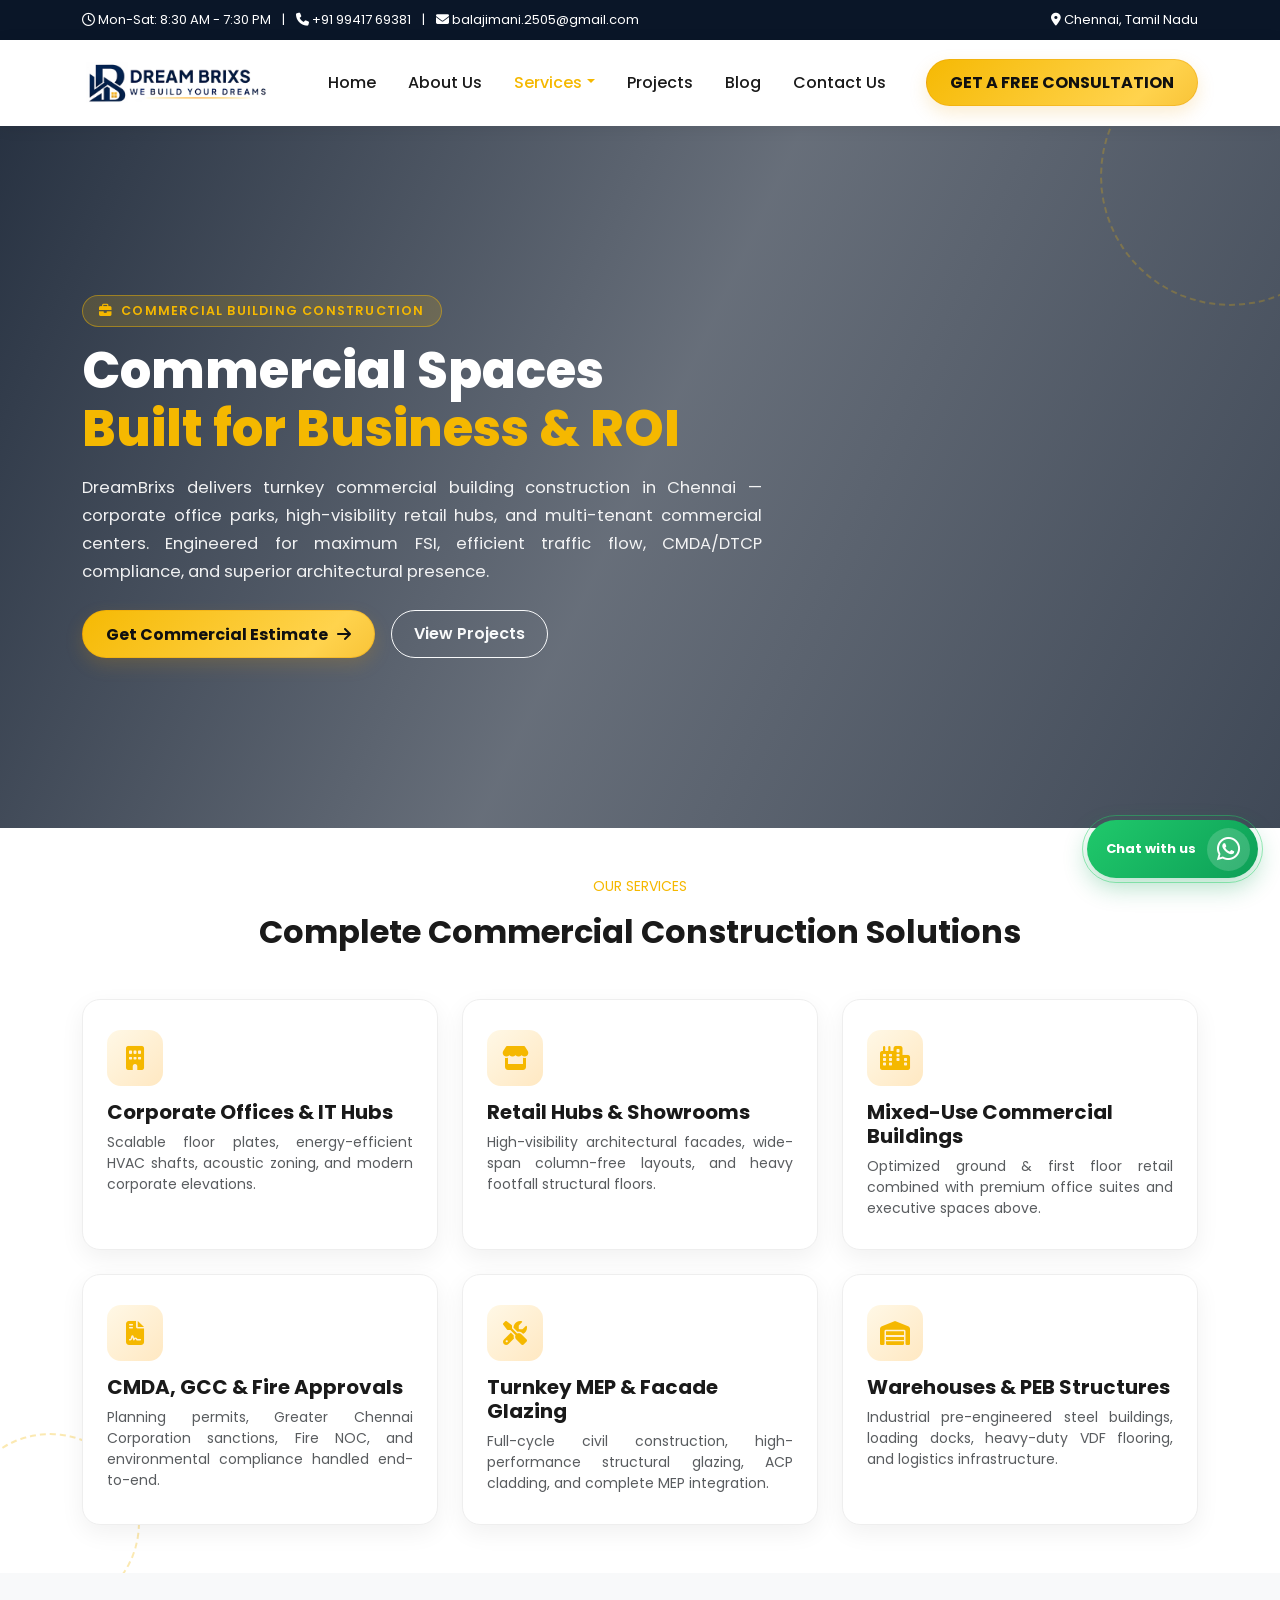
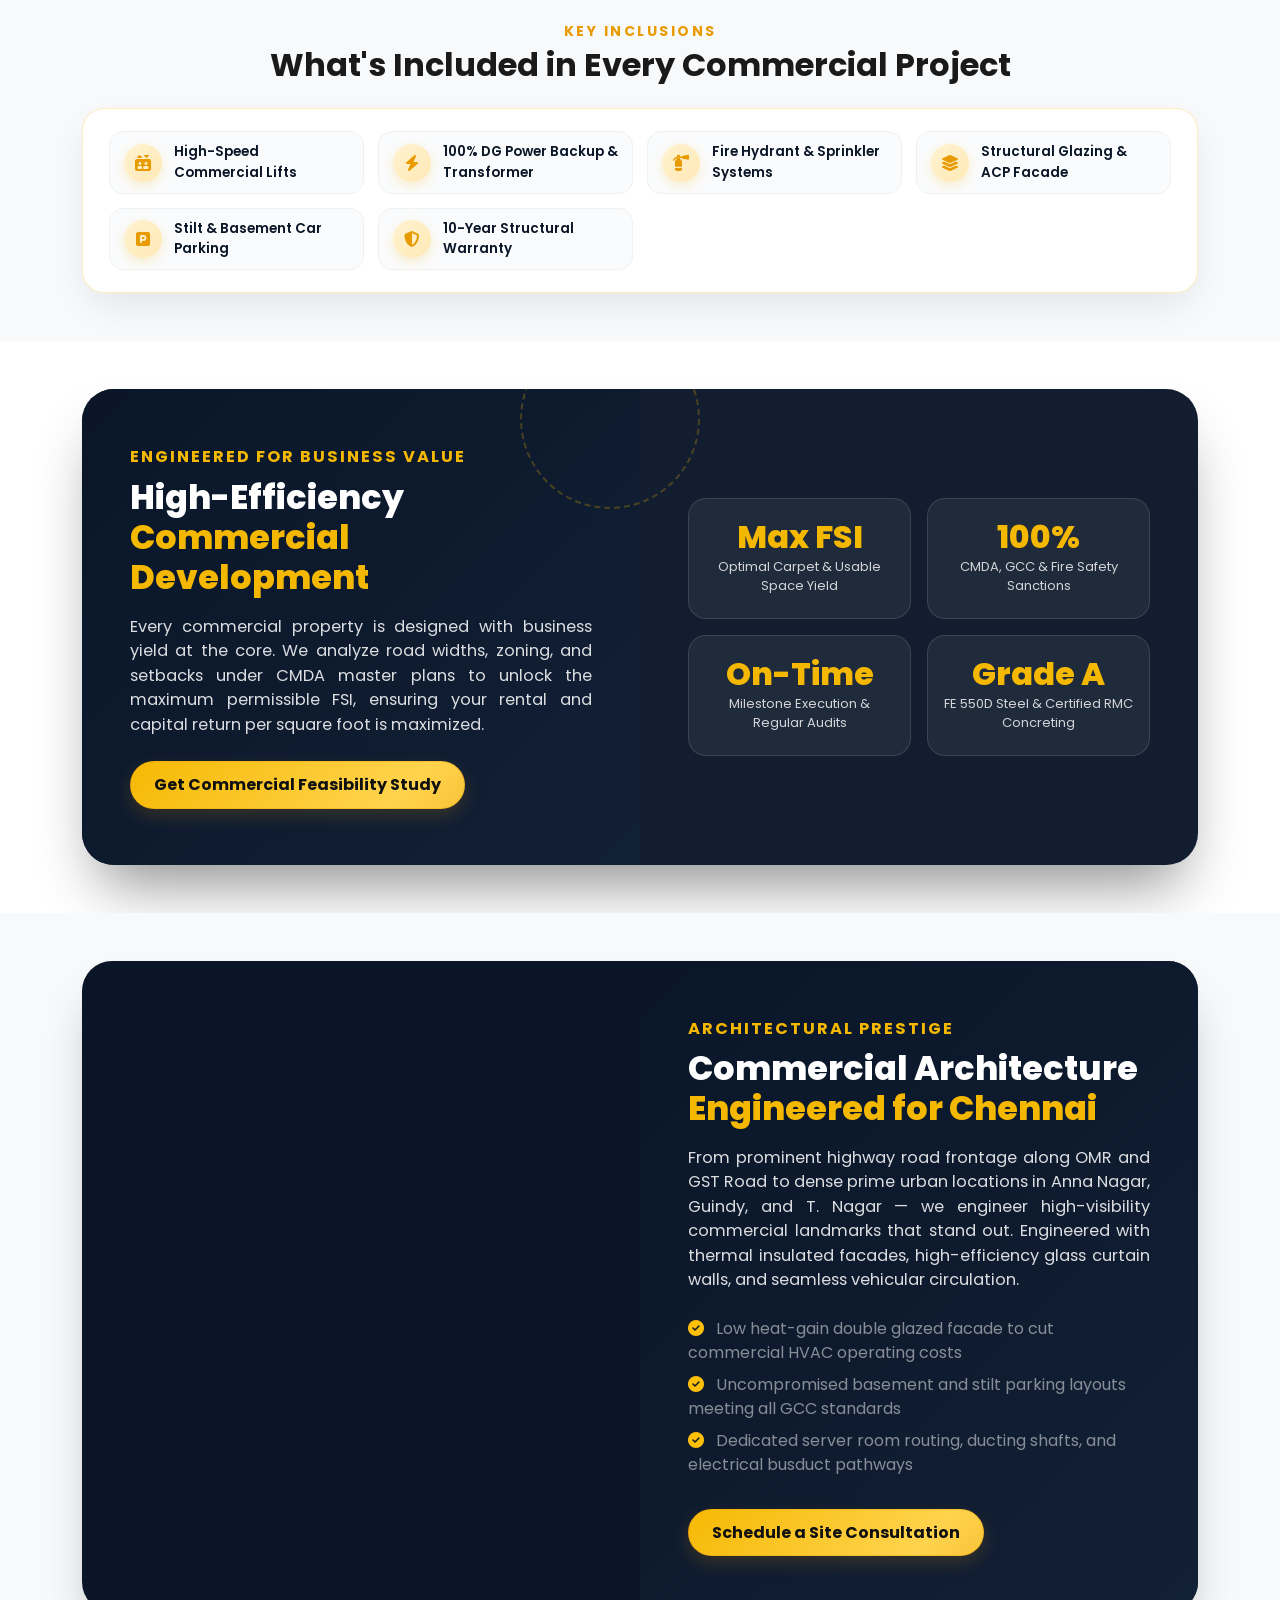
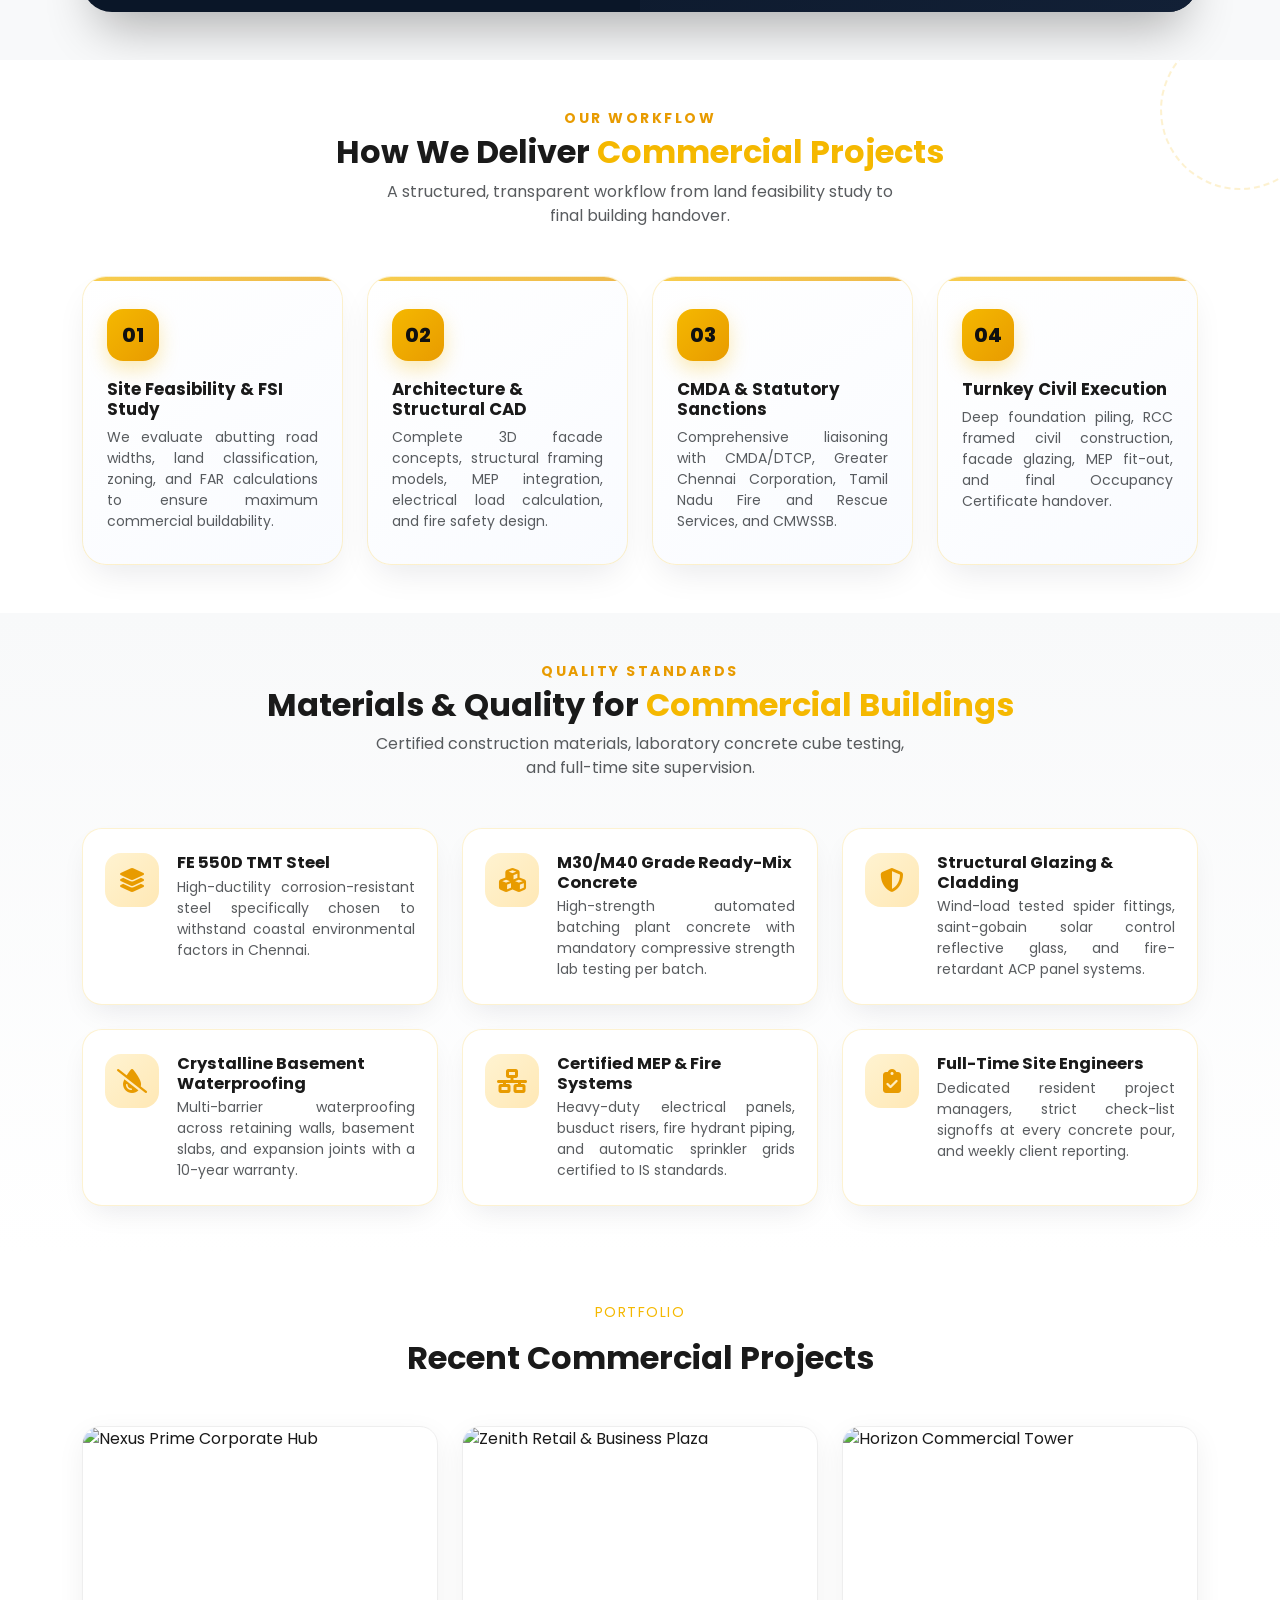
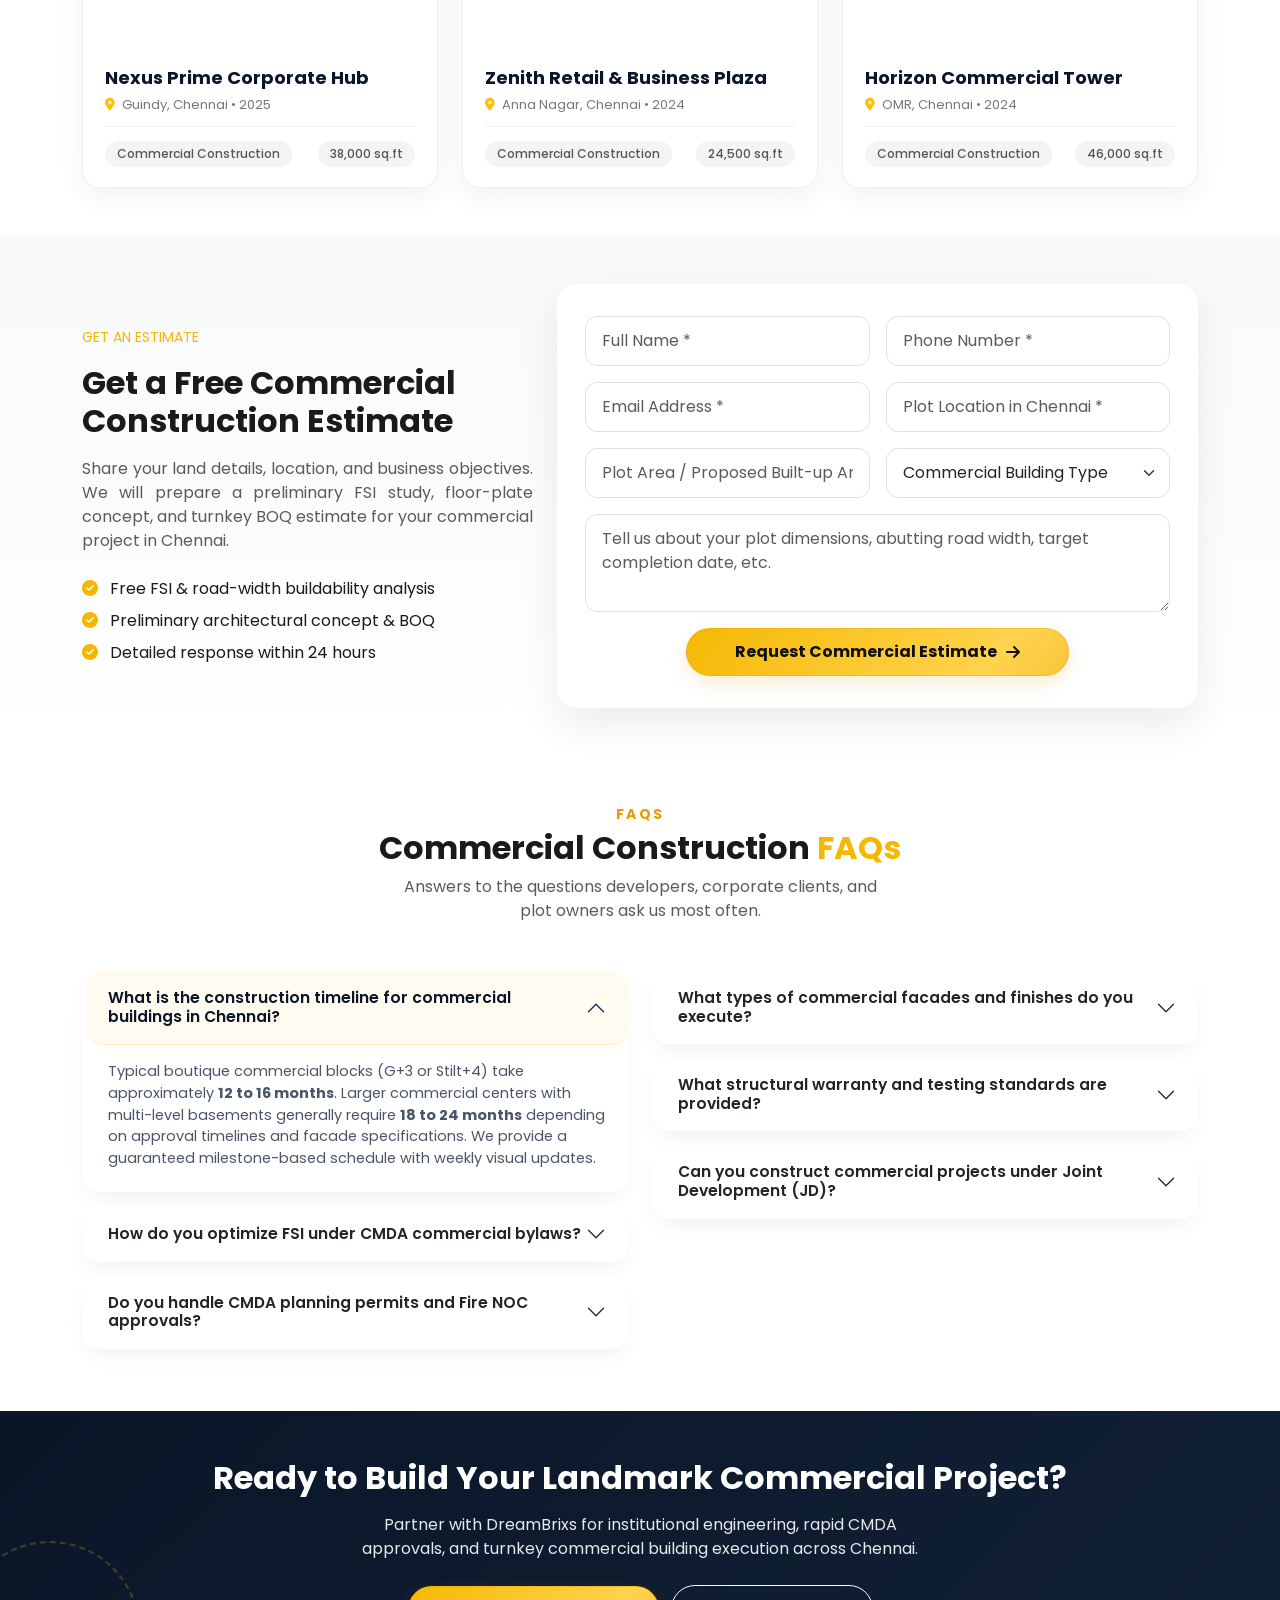
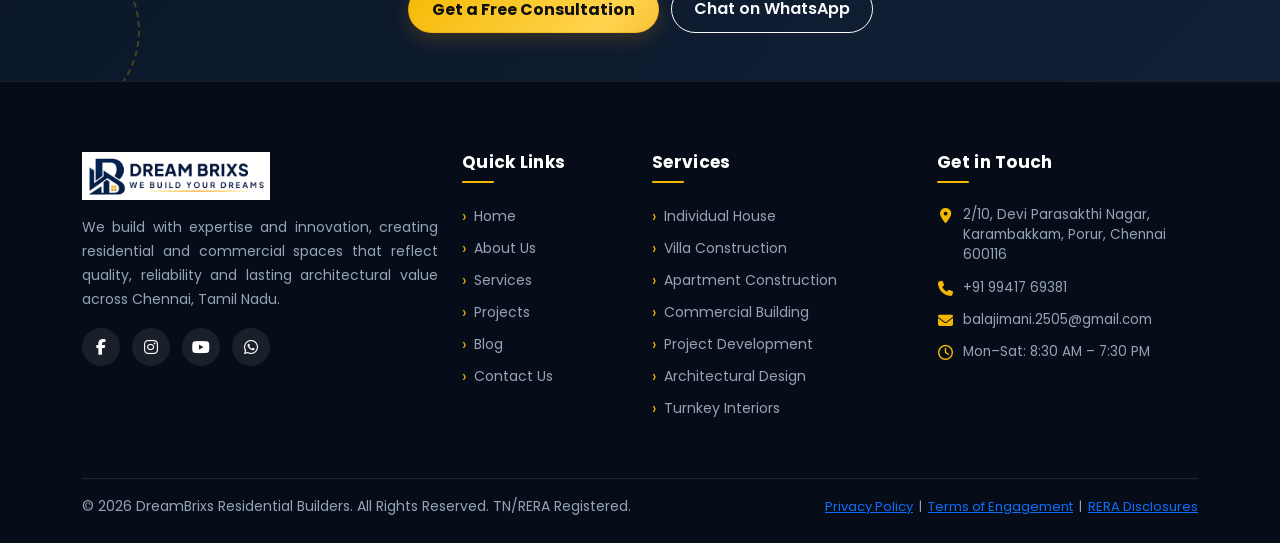
==== commercial-building-construction.html @ 8214f47e "adding new file commercial building" ====
<!DOCTYPE html>
<html lang="en">
<head>
    <meta charset="UTF-8">
    <meta name="viewport" content="width=device-width, initial-scale=1.0">
    <title>Commercial Building Construction in Chennai | DreamBrixs Builders</title>
    <meta name="description" content="DreamBrixs - Leading commercial building construction company in Chennai. Turnkey contractors for corporate office complexes, retail showrooms, IT parks, mixed-use buildings, CMDA/DTCP approvals, and high-ROI FSI optimization.">

    <link href="https://cdn.jsdelivr.net/npm/bootstrap@5.3.3/dist/css/bootstrap.min.css" rel="stylesheet">
    <link rel="stylesheet" href="https://cdnjs.cloudflare.com/ajax/libs/font-awesome/6.5.1/css/all.min.css">
    <link href="https://fonts.googleapis.com/css2?family=Poppins:wght@400;500;600;700;800&display=swap" rel="stylesheet">
    <link href="https://unpkg.com/aos@2.3.1/dist/aos.css" rel="stylesheet">

    <style>
        :root {
            --primary-navy: #0a1628;
            --secondary-navy: #122036;
            --accent-yellow: #F5B800;
            --accent-orange: #E89B00;
            --text-dark: #1a1a1a;
            --text-muted: #555;
            --soft-bg: #f8f9fa;
        }
        * { margin: 0; padding: 0; box-sizing: border-box; }
        body, h1, h2, h3, h4, h5, h6, p, a, button, input, select, textarea, .navbar, .btn, .nav-link, .dropdown-menu {
            font-family: 'Poppins', sans-serif !important;
        }
        html { scroll-behavior: smooth; scroll-padding-top: 90px; }
        body { color: var(--text-dark); overflow-x: hidden; width: 100%; max-width: 100%; }
        img { max-width: 100%; }
        p { text-align: justify; overflow-wrap: anywhere; }
        h1, h2, h3, h4, h5 { font-weight: 700; }

        .live-float { animation: liveFloat 5s ease-in-out infinite; }
        @keyframes liveFloat { 0%,100% { transform: translateY(0); } 50% { transform: translateY(-8px); } }
        @keyframes spin { from { transform: rotate(0deg); } to { transform: rotate(360deg); } }

        /* Top Bar & Navbar */
        .top-bar { background: var(--primary-navy); color: #fff; font-size: 13px; padding: 10px 0; }
        .top-bar a { color: #fff; text-decoration: none; }
        .top-bar a:hover { color: var(--accent-yellow); }
        .navbar { background: #fff !important; box-shadow: 0 2px 15px rgba(0,0,0,0.08); padding: 12px 0; }
        .navbar-brand { flex-shrink: 0; }
        .navbar-brand img { height: 52px; display: block; max-width: 190px; width: auto; object-fit: contain; }
        .navbar-toggler { border-radius: 10px; padding: 7px 10px; }
        .nav-link { font-weight: 500; color: var(--text-dark) !important; margin: 0 8px; padding-top: 10px; padding-bottom: 10px; }
        .nav-link:hover, .nav-link.active { color: var(--accent-yellow) !important; }
        .btn-consult {
            display: inline-flex; align-items: center; justify-content: center; gap: 9px;
            background: linear-gradient(135deg, var(--accent-yellow) 0%, #ffd34d 52%, var(--accent-orange) 100%);
            color: #101010 !important; font-weight: 700; border: 1px solid rgba(232,155,0,.35);
            border-radius: 999px; padding: 12px 23px; line-height: 1.35; text-decoration: none;
            box-shadow: 0 7px 18px rgba(232,155,0,.18);
            transition: transform .25s ease, box-shadow .25s ease, filter .25s ease;
            background-size: 160% 160%; background-position: left center;
        }
        .btn-consult:hover, .btn-consult:focus-visible {
            color: #101010 !important; background-position: right center; filter: saturate(1.08);
            transform: translateY(-3px); box-shadow: 0 12px 24px rgba(232,155,0,.28);
        }
        .btn-outline-light { border-radius: 999px; padding: 11px 22px; font-weight: 600; transition: all .25s ease; }
        .btn-outline-light:hover { transform: translateY(-2px); }
        @media (min-width: 992px) {
            .dropdown:hover > .dropdown-menu { display: block; }
            .dropdown-menu.mega::before { content: ''; position: absolute; top: -20px; left: 0; right: 0; height: 20px; background: transparent; }
        .dropdown-menu.mega {
                width: 780px;
                max-width: calc(100vw - 30px);
                left: 50% !important;
                right: auto !important;
                transform: translateX(-50%) !important;
            }
        }
        .dropdown-menu.mega::before { content: ''; position: absolute; top: -20px; left: 0; right: 0; height: 20px; background: transparent; }
        .dropdown-menu.mega { width: 780px; max-width: calc(100vw - 30px); padding: 20px; border: none; box-shadow: 0 15px 40px rgba(0,0,0,0.12); border-radius: 12px; }
        .mega-grid { display: grid; grid-template-columns: repeat(4, 1fr); gap: 10px; }
                .mega-item {
            position: relative;
            padding: 14px 10px;
            border-radius: 8px;
            transition: var(--transition);
            text-align: center;
            cursor: pointer;
        }

        .mega-item:hover {
            background: #fff8e6;
            transform: translateY(-2px);
        }

        .mega-item i {
            font-size: 22px;
            color: var(--accent-yellow);
            margin-bottom: 6px;
            display: block;
            pointer-events: none;
        }

        .mega-item a {
            color: var(--text-dark);
            font-weight: 500;
            font-size: 13.5px;
            text-decoration: none;
            display: block;
        }

        .mega-item a::after {
            content: '';
            position: absolute;
            inset: 0;
            z-index: 2;
        }

        section:not(.apt-hero) { position: relative; overflow: hidden; }
        section:not(.apt-hero) > .container { position: relative; z-index: 1; }
        .rotating-circle {
            position: absolute; border: 2px dashed var(--accent-yellow); border-radius: 50%;
            opacity: 0.3; animation: spin 22s linear infinite; pointer-events: none; z-index: 0;
            max-width: 42vw; max-height: 42vw;
        }

        /* Hero */
        .apt-hero {
            min-height: 78vh;
            background: linear-gradient(115deg, rgba(10,22,40,0.88) 0%, rgba(10,22,40,0.62) 50%, rgba(10,22,40,0.78) 100%),
                        url('https://images.unsplash.com/photo-1486406146926-c627a92ad1ab?w=1600') center/cover no-repeat;
            display: flex; align-items: center; color: #fff; position: relative; overflow: hidden; padding: 70px 0;
        }
        .apt-hero::before {
            content: ''; position: absolute; width: 260px; height: 260px; border: 2px dashed var(--accent-yellow);
            border-radius: 50%; top: -80px; right: -80px; opacity: 0.25; animation: spin 24s linear infinite;
        }
        .apt-hero h1 { font-size: 50px; font-weight: 800; line-height: 1.15; }
        .apt-hero h1 span { color: var(--accent-yellow); }
        .hero-badge-pill {
            display: inline-flex; align-items: center; gap: 8px;
            background: rgba(245,184,0,0.16); border: 1px solid rgba(245,184,0,0.45);
            color: var(--accent-yellow); padding: 6px 16px; border-radius: 999px;
            font-size: 12.5px; font-weight: 600; letter-spacing: 1.2px; text-transform: uppercase;
        }

        /* Service cards - smooth hover matching blog & projects */
        .service-card {
            background: #fff; border-radius: 18px; padding: 30px 24px; height: 100%;
            box-shadow: 0 8px 25px rgba(0,0,0,0.06); border: 1px solid #eee;
            transition: transform 0.35s cubic-bezier(0.2, 0.9, 0.4, 1), box-shadow 0.35s ease, border-color 0.35s ease;
            will-change: transform; backface-visibility: hidden; transform: translateZ(0);
        }
        .service-card:hover {
            transform: translateY(-6px);
            box-shadow: 0 18px 40px rgba(245,184,0,0.16);
            border-color: rgba(245,184,0,0.35);
        }
        .service-card .icon {
            width: 56px; height: 56px; border-radius: 14px; background: linear-gradient(135deg, #fff8e6, #ffe8c2);
            display: flex; align-items: center; justify-content: center; font-size: 24px; color: var(--accent-yellow); margin-bottom: 14px;
            transition: transform 0.3s ease, background 0.3s ease, color 0.3s ease;
        }
        .service-card:hover .icon { background: var(--accent-yellow); color: #000; transform: scale(1.05); }

        /* Commercial Projects - smooth hover & image wrapper matching blog & projects */
        .project-corp {
            background: #fff; border-radius: 18px; overflow: hidden;
            box-shadow: 0 8px 28px rgba(0,0,0,0.06); border: 1px solid #eee;
            transition: transform 0.35s cubic-bezier(0.2, 0.9, 0.4, 1), box-shadow 0.35s ease, border-color 0.35s ease;
            height: 100%; cursor: pointer; display: flex; flex-direction: column;
            will-change: transform; backface-visibility: hidden; transform: translateZ(0);
        }
        .project-corp:hover {
            transform: translateY(-7px);
            box-shadow: 0 20px 40px rgba(245,184,0,0.18);
            border-color: rgba(245,184,0,0.4);
        }
        .project-corp-img-wrap {
            position: relative; overflow: hidden; height: 220px; width: 100%;
        }
        .project-corp img {
            height: 100%; width: 100%; object-fit: cover;
            transition: transform 0.6s ease; display: block;
        }
        .project-corp:hover .project-corp-img-wrap img { transform: scale(1.08); }
        .project-corp-body { padding: 20px 22px; flex-grow: 1; display: flex; flex-direction: column; }
        .project-corp-body h5 { font-size: 18px; font-weight: 700; color: var(--primary-navy); margin-bottom: 6px; }
        .project-corp-body .location-meta { font-size: 13px; color: #777; margin-bottom: 12px; }
        .project-meta {
            display: flex; justify-content: space-between; align-items: center; gap: 8px;
            font-size: 12px; margin-top: auto; padding-top: 14px; border-top: 1px solid #f0f0f0;
        }
        .project-meta span { background: #f4f4f4; padding: 4px 12px; border-radius: 20px; color: #555; font-weight: 500; }

        /* Modal Image Gallery - Responsive Grid (No Carousel / No Scrollbars) */
        .modal-gallery-grid {
            display: grid; grid-template-columns: repeat(auto-fit, minmax(260px, 1fr));
            gap: 14px; margin-bottom: 20px; overflow: hidden;
        }
        .modal-gallery-item {
            position: relative; border-radius: 14px; overflow: hidden; height: 210px;
            box-shadow: 0 4px 15px rgba(0,0,0,0.08);
        }
        .modal-gallery-item img {
            width: 100%; height: 100%; object-fit: cover; transition: transform 0.4s ease; display: block;
        }
        .modal-gallery-item:hover img { transform: scale(1.04); }
        @media (max-width: 576px) {
            .modal-gallery-grid { grid-template-columns: 1fr; gap: 10px; }
            .modal-gallery-item { height: 190px; }
        }

        /* Form & FAQ */
        .estimate-card { background: #fff; border-radius: 20px; padding: 32px 28px; box-shadow: 0 15px 40px rgba(0,0,0,0.08); }
        .estimate-card .form-control, .estimate-card .form-select { border-radius: 12px; padding: 12px 16px; }
        .estimate-card .form-control:focus, .estimate-card .form-select:focus { border-color: var(--accent-yellow); box-shadow: 0 0 0 3px rgba(245,184,0,0.15); }
        .accordion-button { font-weight: 600; font-size: 15px; }
        .accordion-button:not(.collapsed) { background: #fff8e6; color: var(--text-dark); box-shadow: none; }
        .accordion-button:focus { box-shadow: none; border-color: var(--accent-yellow); }
        .accordion-item { border: 1px solid #eee; border-radius: 12px !important; margin-bottom: 10px; overflow: hidden; }

                /* Unified 4-Column Balanced Footer */
        .footer-fresh {
            background: #070d18;
            color: #94a3b8;
            padding: 70px 0 25px;
            border-top: 1px solid rgba(255, 255, 255, 0.08);
            font-family: 'Poppins', sans-serif;
        }

        .footer-fresh h5 {
            color: #fff;
            font-size: 17px;
            font-weight: 700;
            margin-bottom: 22px;
            position: relative;
            padding-bottom: 10px;
            letter-spacing: 0.3px;
        }

        .footer-fresh h5::after {
            content: '';
            position: absolute;
            left: 0;
            bottom: 0;
            width: 32px;
            height: 2px;
            background: var(--accent-yellow);
            border-radius: 2px;
        }

        .footer-fresh p {
            color: #94a3b8;
            font-size: 14px;
            line-height: 1.65;
        }

        .footer-fresh ul {
            list-style: none;
            padding-left: 0;
            margin-bottom: 0;
        }

        .footer-fresh ul li {
            margin-bottom: 9px;
            position: static;
            padding-left: 0;
        }

        .footer-fresh ul li::before {
            content: none !important;
        }

        .footer-fresh ul li a {
            color: #94a3b8;
            text-decoration: none;
            display: inline-flex;
            align-items: center;
            gap: 8px;
            font-size: 14px;
            transition: all 0.25s ease;
        }

        .footer-fresh ul li a::before {
            content: '\203A';
            color: var(--accent-yellow);
            font-size: 16px;
            line-height: 1;
            transition: transform 0.25s ease;
        }

        .footer-fresh ul li a:hover {
            color: var(--accent-yellow);
            transform: translateX(4px);
        }

        .footer-fresh ul li a:hover::before {
            transform: translateX(2px);
        }

        .footer-fresh .footer-contact-item {
            display: flex;
            align-items: flex-start;
            gap: 10px;
            margin-bottom: 12px;
            font-size: 13.5px;
            color: #94a3b8;
            line-height: 1.5;
        }

        .footer-fresh .footer-contact-item i {
            color: var(--accent-yellow);
            font-size: 15px;
            margin-top: 3px;
            flex-shrink: 0;
            width: 16px;
            text-align: center;
        }

        .footer-logo {
            height: 48px;
            margin-bottom: 16px;
        }

        .footer-social a {
            width: 38px;
            height: 38px;
            border-radius: 50%;
            background: rgba(255, 255, 255, 0.08);
            display: inline-flex;
            align-items: center;
            justify-content: center;
            margin-right: 8px;
            transition: all 0.3s;
            color: #fff;
            text-decoration: none;
        }

        .footer-social a:hover {
            background: var(--accent-yellow);
            color: #000;
            transform: translateY(-3px);
        }

        .footer-bottom {
            border-top: 1px solid rgba(255, 255, 255, 0.08);
            padding-top: 20px;
            margin-top: 30px;
            font-size: 13px;
        }

        .whatsapp-float {
            position: fixed; right: 22px; bottom: 22px; z-index: 1050;
            width: auto; min-width: 62px; height: 58px; padding: 6px 8px 6px 19px;
            display: inline-flex; align-items: center; justify-content: center; gap: 11px;
            color: #fff !important; text-decoration: none; border-radius: 999px;
            background: linear-gradient(135deg, #20c96b, #0d9f57);
            box-shadow: 0 9px 25px rgba(18,159,87,.32);
            animation: whatsappBob 4s ease-in-out infinite;
        }
        .whatsapp-float::before {
            content: ''; position: absolute; inset: -5px; border: 1px solid rgba(37,211,102,.45);
            border-radius: inherit; animation: whatsappPulse 2.4s ease-out infinite; pointer-events: none;
        }
        .whatsapp-label { font-size: 13px; font-weight: 700; white-space: nowrap; }
        .whatsapp-icon-wrap { width: 43px; height: 43px; border-radius: 50%; display: inline-flex; align-items: center; justify-content: center; background: rgba(255,255,255,.17); font-size: 27px; }
        .scroll-top {
            position: fixed; right: 28px; bottom: 94px; z-index: 1040; width: 46px; height: 46px;
            border: 0; border-radius: 50%; background: linear-gradient(135deg, var(--accent-yellow), #ffd34d);
            color: #111; box-shadow: 0 7px 18px rgba(0,0,0,.16); display: none; align-items: center; justify-content: center; cursor: pointer;
        }
        .scroll-top.show { display: flex; }
        @keyframes whatsappBob { 0%,100% { transform: translateY(0); } 50% { transform: translateY(-4px); } }
        @keyframes whatsappPulse { 0% { transform: scale(.96); opacity: .65; } 75%,100% { transform: scale(1.13); opacity: 0; } }

        /* ========== UPGRADED SECTIONS ========== */

        /* KEY INCLUSIONS - responsive non-scrolling grid */
        .key-inclusions-strip {
            background: #ffffff;
            border-radius: 22px;
            padding: 22px 26px;
            box-shadow: 0 15px 40px -10px rgba(10,22,40,0.12);
            border: 1px solid rgba(245,184,0,0.25);
            display: grid;
            grid-template-columns: repeat(auto-fit, minmax(220px, 1fr));
            gap: 14px;
            align-items: center;
            overflow: hidden;
        }
        .ki-item {
            display: flex; align-items: center; gap: 12px;
            font-size: 13.5px; font-weight: 600; color: var(--primary-navy);
            padding: 10px 14px; border-radius: 14px;
            transition: all 0.3s ease;
            background: #fafbfc;
            border: 1px solid #f0f0f0;
        }
        .ki-item:hover { background: #fffbf0; border-color: rgba(245,184,0,0.4); transform: translateY(-2px); }
        .ki-item .ki-icon {
            width: 38px; height: 38px; border-radius: 50%;
            background: linear-gradient(135deg, #fff3d1, #ffe8b5);
            display: flex; align-items: center; justify-content: center;
            color: var(--accent-orange); font-size: 16px; flex-shrink: 0;
            box-shadow: 0 4px 12px rgba(245,184,0,0.2);
        }

        /* APARTMENT ADVANTAGES - modern dark split */
        .adv-split-modern {
            border-radius: 32px;
            overflow: hidden;
            box-shadow: 0 35px 60px -18px rgba(0,0,0,0.45);
            background: var(--primary-navy);
        }
        .adv-split-modern .content-col {
            padding: 3.5rem 3rem;
            background: linear-gradient(135deg, #0a1628 0%, #122036 100%);
            display: flex; flex-direction: column; justify-content: center;
            position: relative;
        }
        .adv-split-modern .content-col::before {
            content: ''; position: absolute; top: -60px; right: -60px;
            width: 180px; height: 180px; border: 2px dashed rgba(245,184,0,0.25);
            border-radius: 50%; animation: spin 30s linear infinite; pointer-events: none;
        }
        .adv-split-modern .content-col h2 {
            font-size: 2.1rem; font-weight: 800; color: #fff; line-height: 1.2;
        }
        .adv-split-modern .content-col p {
            color: rgba(255,255,255,0.85); font-size: 1.02rem;
        }
        .adv-stat-grid {
            display: grid; grid-template-columns: repeat(2, 1fr); gap: 16px;
        }
        .adv-stat-box {
            background: rgba(255,255,255,0.06);
            border: 1px solid rgba(255,255,255,0.12);
            border-radius: 18px; padding: 22px 16px; text-align: center;
            transition: all 0.35s ease;
        }
        .adv-stat-box:hover {
            border-color: var(--accent-yellow);
            background: rgba(245,184,0,0.08);
            transform: translateY(-4px);
        }
        .adv-stat-box h3 {
            font-size: 2rem; font-weight: 800; color: var(--accent-yellow);
            margin-bottom: 4px; line-height: 1;
        }
        .adv-stat-box p {
            margin: 0; font-size: 13px; color: rgba(255,255,255,0.8); text-align: center;
        }

        /* BOUTIQUE & MULTI-FAMILY - modern image split */
        .boutique-split {
            border-radius: 30px; overflow: hidden;
            box-shadow: 0 30px 50px -15px rgba(0,0,0,0.3);
            background: var(--primary-navy);
        }
        .boutique-split .img-col {
            background: url('https://images.unsplash.com/photo-1497366216548-37526070297c?w=1200') center/cover no-repeat;
            min-height: 420px;
        }
        .boutique-split .content-col {
            padding: 3.5rem 3rem;
            background: linear-gradient(135deg, #0a1628, #122036);
            display: flex; flex-direction: column; justify-content: center;
        }
        .boutique-split .content-col h2 { font-size: 2.1rem; font-weight: 800; color: #fff; }
        .boutique-split .content-col p { color: rgba(255,255,255,0.85); font-size: 1.02rem; }

        /* OUR PROCESS - modern numbered cards */
        .process-card-modern {
            background: linear-gradient(145deg, #ffffff, #f9fbff);
            border-radius: 24px; padding: 32px 24px; height: 100%;
            border: 1px solid rgba(245,184,0,0.2);
            box-shadow: 0 15px 35px -10px rgba(10,22,40,0.1);
            transition: all 0.4s cubic-bezier(0.2, 0.9, 0.4, 1);
            position: relative; overflow: hidden;
        }
        .process-card-modern::before {
            content: ''; position: absolute; top: 0; left: 0; width: 100%; height: 4px;
            background: linear-gradient(90deg, var(--accent-yellow), var(--accent-orange));
            opacity: 0.7; transition: opacity 0.3s;
        }
        .process-card-modern:hover {
            transform: translateY(-8px);
            box-shadow: 0 25px 45px -12px rgba(245,184,0,0.25);
            border-color: var(--accent-yellow);
        }
        .process-card-modern:hover::before { opacity: 1; }
        .process-num-modern {
            width: 52px; height: 52px; border-radius: 16px;
            background: linear-gradient(135deg, var(--accent-yellow), var(--accent-orange));
            color: #101010; display: inline-flex; align-items: center; justify-content: center;
            font-weight: 800; font-size: 20px; margin-bottom: 18px;
            box-shadow: 0 8px 20px rgba(245,184,0,0.3);
            transition: transform 0.35s ease;
        }
        .process-card-modern:hover .process-num-modern { transform: rotate(-6deg) scale(1.05); }
        .process-card-modern h5 { font-size: 1.05rem; margin-bottom: 8px; }

        /* QUALITY - modern feature cards */
        .quality-card-modern {
            display: flex; align-items: flex-start; gap: 18px;
            background: #fff; border-radius: 20px; padding: 24px 22px;
            border: 1px solid rgba(245,184,0,0.18);
            box-shadow: 0 12px 30px -10px rgba(10,22,40,0.1);
            transition: all 0.35s ease; height: 100%;
        }
        .quality-card-modern:hover {
            transform: translateY(-6px);
            box-shadow: 0 22px 40px -12px rgba(245,184,0,0.22);
            border-color: var(--accent-yellow);
        }
        .quality-icon-wrap {
            width: 54px; height: 54px; border-radius: 16px; flex-shrink: 0;
            background: linear-gradient(135deg, #fff3d1, #ffe8b5);
            display: flex; align-items: center; justify-content: center;
            color: var(--accent-orange); font-size: 24px;
            transition: all 0.35s ease;
        }
        .quality-card-modern:hover .quality-icon-wrap {
            background: var(--accent-yellow); color: #101010;
            transform: scale(1.05);
        }
        .quality-card-modern h6 { font-size: 1.02rem; font-weight: 700; margin-bottom: 4px; }

        /* FAQ - modern accordion */
        .faq-modern .accordion-item {
            border: none; border-radius: 16px !important;
            margin-bottom: 14px; background: #fff;
            box-shadow: 0 10px 25px -8px rgba(10,22,40,0.08);
            border-left: 4px solid transparent; transition: 0.3s;
        }
        .faq-modern .accordion-item:hover {
            border-left-color: var(--accent-yellow);
            box-shadow: 0 15px 30px -10px rgba(245,184,0,0.15);
        }
        .faq-modern .accordion-button {
            font-weight: 600; font-size: 15.5px; padding: 18px 22px;
            background: #fff; border-radius: 16px !important;
        }
        .faq-modern .accordion-button:not(.collapsed) {
            background: #fffbf0; color: var(--primary-navy);
            border-bottom: 1px solid rgba(245,184,0,0.2);
        }
        .faq-modern .accordion-body {
            padding: 16px 22px 22px; color: #4a5568; font-size: 14.5px;
        }

        /* Responsive */
        @media (max-width: 1199.98px) {
            .nav-link { margin: 0 3px; font-size: 14px; }
            .btn-consult { padding: 11px 18px; }
            .key-inclusions-strip { gap: 10px; padding: 18px 22px; }
            .ki-item { font-size: 12.5px; gap: 8px; }
            .ki-item .ki-icon { width: 34px; height: 34px; font-size: 14px; }
        }
        @media (max-width: 991.98px) {
            .dropdown:hover > .dropdown-menu { display: none !important; }
            .nav-item.dropdown .dropdown-menu.show,
            .dropdown-menu.show,
            #servicesToggle + .dropdown-menu.show {
                display: block !important;
                position: static !important;
                float: none !important;
                width: 100% !important;
                margin-top: 8px !important;
                box-shadow: none !important;
                transform: none !important;
                opacity: 1 !important;
                visibility: visible !important;
            }
            .dropdown-menu.mega::before { content: ''; position: absolute; top: -20px; left: 0; right: 0; height: 20px; background: transparent; }
        .dropdown-menu.mega { position: static; float: none; width: 100%; margin-top: 8px; box-shadow: none; border: 1px solid #eee; }
            .navbar-collapse { padding: 14px 0 8px; }
            .nav-link { margin: 0; padding: 11px 8px; }
            .navbar-collapse > .btn-consult { width: 100%; margin-top: 10px; }
            .mega-grid { grid-template-columns: repeat(2, 1fr); }
            .apt-hero { min-height: 68vh; padding: 60px 0; }
            .apt-hero h1 { font-size: clamp(32px, 5vw, 42px) !important; }
            .hero-glass { margin-top: 24px; }
            .adv-split-modern .content-col { padding: 2.5rem 2rem; }
            .boutique-split .content-col { padding: 2.5rem 2rem; }
        }
        @media (max-width: 767.98px) {
            body { font-size: 15px; }
            p { text-align: left; }
            .top-bar { padding: 8px 0; font-size: 11px; }
            .top-bar .container { flex-direction: column; text-align: center; gap: 5px; }
            .navbar { padding: 9px 0; }
            .navbar-brand img { height: 43px; max-width: 165px; }
            .apt-hero {
                min-height: auto; padding: 70px 0 50px;
                background-image: linear-gradient(115deg, rgba(10,22,40,0.88) 0%, rgba(10,22,40,0.65) 50%, rgba(10,22,40,0.78) 100%),
                                  url('https://images.unsplash.com/photo-1486406146926-c627a92ad1ab?w=900') center/cover no-repeat !important;
            }
            .apt-hero h1 { font-size: clamp(28px, 8vw, 36px) !important; }
            section.py-5 { padding-top: 48px !important; padding-bottom: 48px !important; }
            section h2 { font-size: clamp(24px, 6.3vw, 30px) !important; }
            .rotating-circle { opacity: .12; }
            .estimate-card { padding: 22px 16px; }
            .estimate-card .btn-consult { width: 100%; }
            .whatsapp-float { right: 14px; bottom: 14px; width: 56px; min-width: 56px; height: 56px; padding: 5px; }
            .whatsapp-label { display: none; }
            .scroll-top { right: 19px; bottom: 82px; width: 42px; height: 42px; }
            .modal-dialog { margin: 10px; }
            .key-inclusions-strip { flex-wrap: nowrap; border-radius: 40px; padding: 16px 18px; gap: 12px; }
            .ki-item { font-size: 12px; gap: 7px; padding: 4px 6px; }
            .ki-item .ki-icon { width: 30px; height: 30px; font-size: 12px; }
            .adv-stat-grid { grid-template-columns: repeat(2, 1fr); gap: 12px; }
            .adv-stat-box h3 { font-size: 1.6rem; }
            .adv-stat-box p { font-size: 11.5px; }
            .adv-split-modern .content-col { padding: 2rem 1.5rem; }
            .adv-split-modern .content-col h2 { font-size: 1.6rem; }
            .boutique-split .content-col { padding: 2rem 1.5rem; }
            .boutique-split .content-col h2 { font-size: 1.6rem; }
            .process-card-modern { padding: 24px 20px; }
            .process-num-modern { width: 44px; height: 44px; font-size: 17px; border-radius: 13px; margin-bottom: 14px; }
            .quality-card-modern { padding: 20px 18px; gap: 14px; }
            .quality-icon-wrap { width: 46px; height: 46px; font-size: 20px; border-radius: 13px; }
        }
        @media (prefers-reduced-motion: reduce) {
            html { scroll-behavior: auto; }
            *, *::before, *::after { animation-duration: .01ms !important; animation-iteration-count: 1 !important; transition-duration: .01ms !important; }
            .live-float, .whatsapp-float, .whatsapp-float::before, .rotating-circle, .apt-hero::before { animation: none !important; }
        }
    </style>
</head>
<body>
    <!-- Top Bar -->
    <div class="top-bar">
        <div class="container d-flex justify-content-between align-items-center flex-wrap">
            <div>
                <span><i class="far fa-clock"></i> Mon-Sat: 8:30 AM - 7:30 PM</span>
                <span class="mx-2">|</span>
                <a href="tel:+919941769381"><i class="fas fa-phone"></i> +91 99417 69381</a>
                <span class="mx-2">|</span>
                <a href="mailto:balajimani.2505@gmail.com"><i class="fas fa-envelope"></i> balajimani.2505@gmail.com</a>
            </div>
            <div><i class="fas fa-map-marker-alt"></i> Chennai, Tamil Nadu</div>
        </div>
    </div>

    <!-- Navbar -->
    <nav class="navbar navbar-expand-lg sticky-top">
        <div class="container">
            <a class="navbar-brand" href="home.html"><img src="image/dreambrixs.png" alt="DreamBrixs"></a>
            <button class="navbar-toggler" type="button" data-bs-toggle="collapse" data-bs-target="#navbarNav" aria-controls="navbarNav" aria-expanded="false" aria-label="Toggle navigation"><span class="navbar-toggler-icon"></span></button>
            <div class="collapse navbar-collapse" id="navbarNav">
                <ul class="navbar-nav mx-auto">
                    <li class="nav-item"><a class="nav-link" href="home.html">Home</a></li>
                    <li class="nav-item"><a class="nav-link" href="about.html">About Us</a></li>
                    <li class="nav-item dropdown">
                        <a class="nav-link dropdown-toggle active" href="javascript:void(0)" role="button" aria-expanded="false" id="servicesToggle">Services</a>
                        <div class="dropdown-menu mega">
                            <div class="mega-grid">
                                <div class="mega-item"><i class="fas fa-home"></i><a href="individual-house-construction.html">Individual House</a></div>
                                <div class="mega-item"><i class="fas fa-building"></i><a href="villa-construction.html">Villa Construction</a></div>
                                <div class="mega-item"><i class="fas fa-city"></i><a href="apartment-construction.html">Apartment Construction</a></div>
                                <div class="mega-item active-service"><i class="fas fa-briefcase"></i><a href="commercial-building-construction.html">Commercial Building</a></div>
                                <div class="mega-item"><i class="fas fa-project-diagram"></i><a href="residential-project-development.html">Project Development</a></div>
                                <div class="mega-item"><i class="fas fa-drafting-compass"></i><a href="architectural-structural-design.html">Architectural Design</a></div>
				                                <div class="mega-item"><i class="fas fa-couch"></i><a href="turnkey-interior-solutions.html">Turnkey Interiors</a></div>
                            </div>
                        </div>
                    </li>
                    <li class="nav-item"><a class="nav-link" href="projects.php">Projects</a></li>
                    <li class="nav-item"><a class="nav-link" href="blog.php">Blog</a></li>
                    <li class="nav-item"><a class="nav-link" href="contact.html">Contact Us</a></li>
                </ul>
                <a href="contact.html" class="btn btn-consult">GET A FREE CONSULTATION</a>
            </div>
        </div>
    </nav>

    <!-- Hero -->
    <section class="apt-hero">
        <div class="container">
            <div class="row align-items-center">
                <div class="col-lg-9 col-xl-8" data-aos="fade-right">
                    <div class="hero-badge-pill mb-3">
                        <i class="fas fa-briefcase"></i> COMMERCIAL BUILDING CONSTRUCTION
                    </div>
                    <h1 class="live-float">Commercial Spaces<br><span>Built for Business &amp; ROI</span></h1>
                    <p class="mt-3" style="font-size:16.5px; color:rgba(255,255,255,0.92); max-width:680px; text-align: justify; line-height: 1.7;">
                        DreamBrixs delivers turnkey commercial building construction in Chennai &mdash; corporate office parks, high-visibility retail hubs, and multi-tenant commercial centers. Engineered for maximum FSI, efficient traffic flow, CMDA/DTCP compliance, and superior architectural presence.
                    </p>
                    <div class="d-flex flex-wrap gap-3 mt-4">
                        <a href="#estimate" class="btn btn-consult">Get Commercial Estimate <i class="fas fa-arrow-right"></i></a>
                        <a href="#projects" class="btn btn-outline-light">View Projects</a>
                    </div>
                </div>
            </div>
        </div>
    </section>

    <!-- Services -->
    <section class="py-5" style="background:#fff;">
        <div class="rotating-circle" style="width:180px;height:180px;bottom:-40px;left:-40px;animation-direction:reverse;"></div>
        <div class="container">
            <div class="text-center mb-5" data-aos="fade-up">
                <p class="text-uppercase small" style="color:var(--accent-yellow); text-align:center;">OUR SERVICES</p>
                <h2 class="fw-bold">Complete Commercial Construction Solutions</h2>
            </div>
            <div class="row g-4">
                <div class="col-md-6 col-lg-4" data-aos="fade-up">
                    <div class="service-card">
                        <div class="icon"><i class="fas fa-building"></i></div>
                        <h5>Corporate Offices & IT Hubs</h5>
                        <p class="small text-muted mb-0">Scalable floor plates, energy-efficient HVAC shafts, acoustic zoning, and modern corporate elevations.</p>
                    </div>
                </div>
                <div class="col-md-6 col-lg-4" data-aos="fade-up" data-aos-delay="100">
                    <div class="service-card">
                        <div class="icon"><i class="fas fa-store"></i></div>
                        <h5>Retail Hubs & Showrooms</h5>
                        <p class="small text-muted mb-0">High-visibility architectural facades, wide-span column-free layouts, and heavy footfall structural floors.</p>
                    </div>
                </div>
                <div class="col-md-6 col-lg-4" data-aos="fade-up" data-aos-delay="200">
                    <div class="service-card">
                        <div class="icon"><i class="fas fa-city"></i></div>
                        <h5>Mixed-Use Commercial Buildings</h5>
                        <p class="small text-muted mb-0">Optimized ground & first floor retail combined with premium office suites and executive spaces above.</p>
                    </div>
                </div>
                <div class="col-md-6 col-lg-4" data-aos="fade-up">
                    <div class="service-card">
                        <div class="icon"><i class="fas fa-file-contract"></i></div>
                        <h5>CMDA, GCC & Fire Approvals</h5>
                        <p class="small text-muted mb-0">Planning permits, Greater Chennai Corporation sanctions, Fire NOC, and environmental compliance handled end-to-end.</p>
                    </div>
                </div>
                <div class="col-md-6 col-lg-4" data-aos="fade-up" data-aos-delay="100">
                    <div class="service-card">
                        <div class="icon"><i class="fas fa-tools"></i></div>
                        <h5>Turnkey MEP & Facade Glazing</h5>
                        <p class="small text-muted mb-0">Full-cycle civil construction, high-performance structural glazing, ACP cladding, and complete MEP integration.</p>
                    </div>
                </div>
                <div class="col-md-6 col-lg-4" data-aos="fade-up" data-aos-delay="200">
                    <div class="service-card">
                        <div class="icon"><i class="fas fa-warehouse"></i></div>
                        <h5>Warehouses & PEB Structures</h5>
                        <p class="small text-muted mb-0">Industrial pre-engineered steel buildings, loading docks, heavy-duty VDF flooring, and logistics infrastructure.</p>
                    </div>
                </div>
            </div>
        </div>
    </section>

    <!-- ==================== UPGRADED: KEY INCLUSIONS (single row modern strip) ==================== -->
    <section class="py-5" style="background:var(--soft-bg);">
        <div class="container">
            <div class="text-center mb-4" data-aos="fade-up">
                <p class="text-uppercase small fw-bold mb-1" style="color:var(--accent-orange); letter-spacing:2.5px; text-align:center;">KEY INCLUSIONS</p>
                <h2 class="fw-bold mb-4">What's Included in Every Commercial Project</h2>
            </div>
            <div class="key-inclusions-strip" data-aos="fade-up" data-aos-delay="80">
                <div class="ki-item"><span class="ki-icon"><i class="fas fa-elevator"></i></span><span>High-Speed Commercial Lifts</span></div>
                <div class="ki-item"><span class="ki-icon"><i class="fas fa-bolt"></i></span><span>100% DG Power Backup & Transformer</span></div>
                <div class="ki-item"><span class="ki-icon"><i class="fas fa-fire-extinguisher"></i></span><span>Fire Hydrant & Sprinkler Systems</span></div>
                <div class="ki-item"><span class="ki-icon"><i class="fas fa-layer-group"></i></span><span>Structural Glazing & ACP Facade</span></div>
                <div class="ki-item"><span class="ki-icon"><i class="fas fa-parking"></i></span><span>Stilt & Basement Car Parking</span></div>
                <div class="ki-item"><span class="ki-icon"><i class="fas fa-shield-alt"></i></span><span>10-Year Structural Warranty</span></div>
            </div>
        </div>
    </section>

    <!-- ==================== UPGRADED: APARTMENT ADVANTAGES (modern dark split) ==================== -->
    <section class="py-5" style="background:#fff;">
        <div class="container">
            <div class="adv-split-modern" data-aos="fade-up">
                <div class="row g-0 align-items-stretch">
                    <div class="col-lg-6 content-col">
                        <p class="text-uppercase small fw-bold mb-2" style="color:var(--accent-yellow); letter-spacing:2px;">ENGINEERED FOR BUSINESS VALUE</p>
                        <h2 class="mb-3">High-Efficiency <span style="color:var(--accent-yellow);">Commercial Development</span></h2>
                        <p class="mb-4" style="text-align: justify;">Every commercial property is designed with business yield at the core. We analyze road widths, zoning, and setbacks under CMDA master plans to unlock the maximum permissible FSI, ensuring your rental and capital return per square foot is maximized.</p>
                        <div class="d-flex flex-wrap gap-3">
                            <a href="#estimate" class="btn btn-consult">Get Commercial Feasibility Study</a>
                        </div>
                    </div>
                    <div class="col-lg-6 p-4 p-md-5 d-flex align-items-center justify-content-center" style="background:rgba(255,255,255,0.03);">
                        <div class="adv-stat-grid w-100">
                            <div class="adv-stat-box">
                                <h3>Max FSI</h3>
                                <p>Optimal Carpet & Usable Space Yield</p>
                            </div>
                            <div class="adv-stat-box">
                                <h3>100%</h3>
                                <p>CMDA, GCC & Fire Safety Sanctions</p>
                            </div>
                            <div class="adv-stat-box">
                                <h3>On-Time</h3>
                                <p>Milestone Execution & Regular Audits</p>
                            </div>
                            <div class="adv-stat-box">
                                <h3>Grade A</h3>
                                <p>FE 550D Steel & Certified RMC Concreting</p>
                            </div>
                        </div>
                    </div>
                </div>
            </div>
        </div>
    </section>

    <!-- ==================== UPGRADED: BOUTIQUE & MULTI-FAMILY (modern image split) ==================== -->
    <section class="py-5" style="background:var(--soft-bg);">
        <div class="container">
            <div class="boutique-split" data-aos="fade-up">
                <div class="row g-0">
                    <div class="col-lg-6 img-col" style="background: url('https://images.unsplash.com/photo-1497366216548-37526070297c?w=1200') center/cover no-repeat; min-height: 420px;"></div>
                    <div class="col-lg-6 content-col">
                        <p class="text-uppercase small fw-bold mb-2" style="color:var(--accent-yellow); letter-spacing:2px;">ARCHITECTURAL PRESTIGE</p>
                        <h2 class="mb-3">Commercial Architecture <span style="color:var(--accent-yellow);">Engineered for Chennai</span></h2>
                        <p class="mb-4" style="text-align: justify;">From prominent highway road frontage along OMR and GST Road to dense prime urban locations in Anna Nagar, Guindy, and T. Nagar &mdash; we engineer high-visibility commercial landmarks that stand out. Engineered with thermal insulated facades, high-efficiency glass curtain walls, and seamless vehicular circulation.</p>
                        <ul class="list-unstyled text-white-50 mb-4">
                            <li class="mb-2"><i class="fas fa-check-circle text-warning me-2"></i> Low heat-gain double glazed facade to cut commercial HVAC operating costs</li>
                            <li class="mb-2"><i class="fas fa-check-circle text-warning me-2"></i> Uncompromised basement and stilt parking layouts meeting all GCC standards</li>
                            <li class="mb-2"><i class="fas fa-check-circle text-warning me-2"></i> Dedicated server room routing, ducting shafts, and electrical busduct pathways</li>
                        </ul>
                        <div>
                            <a href="contact.html" class="btn btn-consult">Schedule a Site Consultation</a>
                        </div>
                    </div>
                </div>
            </div>
        </div>
    </section>

    <!-- ==================== UPGRADED: OUR PROCESS (modern numbered cards) ==================== -->
    <section class="py-5" style="background:#fff;">
        <div class="rotating-circle" style="width:160px;height:160px;top:-30px;right:-40px;opacity:0.18;"></div>
        <div class="container">
            <div class="text-center mb-5" data-aos="fade-up">
                <p class="text-uppercase small fw-bold mb-1" style="color:var(--accent-orange); letter-spacing:2.5px; text-align:center;">OUR WORKFLOW</p>
                <h2 class="fw-bold">How We Deliver <span style="color:var(--accent-yellow);">Commercial Projects</span></h2>
                <p class="text-muted mx-auto mt-2" style="max-width:520px; text-align:center;">A structured, transparent workflow from land feasibility study to final building handover.</p>
            </div>
            <div class="row g-4">
                <div class="col-md-6 col-lg-3" data-aos="fade-up">
                    <div class="process-card-modern">
                        <div class="process-num-modern">01</div>
                        <h5>Site Feasibility & FSI Study</h5>
                        <p class="text-muted small mb-0">We evaluate abutting road widths, land classification, zoning, and FAR calculations to ensure maximum commercial buildability.</p>
                    </div>
                </div>
                <div class="col-md-6 col-lg-3" data-aos="fade-up" data-aos-delay="100">
                    <div class="process-card-modern">
                        <div class="process-num-modern">02</div>
                        <h5>Architecture & Structural CAD</h5>
                        <p class="text-muted small mb-0">Complete 3D facade concepts, structural framing models, MEP integration, electrical load calculation, and fire safety design.</p>
                    </div>
                </div>
                <div class="col-md-6 col-lg-3" data-aos="fade-up" data-aos-delay="200">
                    <div class="process-card-modern">
                        <div class="process-num-modern">03</div>
                        <h5>CMDA & Statutory Sanctions</h5>
                        <p class="text-muted small mb-0">Comprehensive liaisoning with CMDA/DTCP, Greater Chennai Corporation, Tamil Nadu Fire and Rescue Services, and CMWSSB.</p>
                    </div>
                </div>
                <div class="col-md-6 col-lg-3" data-aos="fade-up" data-aos-delay="300">
                    <div class="process-card-modern">
                        <div class="process-num-modern">04</div>
                        <h5>Turnkey Civil Execution</h5>
                        <p class="text-muted small mb-0">Deep foundation piling, RCC framed civil construction, facade glazing, MEP fit-out, and final Occupancy Certificate handover.</p>
                    </div>
                </div>
            </div>
        </div>
    </section>

    <!-- ==================== UPGRADED: QUALITY (modern feature cards) ==================== -->
    <section class="py-5" style="background:linear-gradient(180deg,#f8f9fa 0%, #ffffff 100%);">
        <div class="container">
            <div class="text-center mb-5" data-aos="fade-up">
                <p class="text-uppercase small fw-bold mb-1" style="color:var(--accent-orange); letter-spacing:2.5px; text-align:center;">QUALITY STANDARDS</p>
                <h2 class="fw-bold">Materials & Quality for <span style="color:var(--accent-yellow);">Commercial Buildings</span></h2>
                <p class="text-muted mx-auto mt-2" style="max-width:560px; text-align:center;">Certified construction materials, laboratory concrete cube testing, and full-time site supervision.</p>
            </div>
            <div class="row g-4">
                <div class="col-md-6 col-lg-4" data-aos="fade-up">
                    <div class="quality-card-modern">
                        <div class="quality-icon-wrap"><i class="fas fa-layer-group"></i></div>
                        <div>
                            <h6>FE 550D TMT Steel</h6>
                            <p class="text-muted small mb-0">High-ductility corrosion-resistant steel specifically chosen to withstand coastal environmental factors in Chennai.</p>
                        </div>
                    </div>
                </div>
                <div class="col-md-6 col-lg-4" data-aos="fade-up" data-aos-delay="100">
                    <div class="quality-card-modern">
                        <div class="quality-icon-wrap"><i class="fas fa-cubes"></i></div>
                        <div>
                            <h6>M30/M40 Grade Ready-Mix Concrete</h6>
                            <p class="text-muted small mb-0">High-strength automated batching plant concrete with mandatory compressive strength lab testing per batch.</p>
                        </div>
                    </div>
                </div>
                <div class="col-md-6 col-lg-4" data-aos="fade-up" data-aos-delay="200">
                    <div class="quality-card-modern">
                        <div class="quality-icon-wrap"><i class="fas fa-shield-alt"></i></div>
                        <div>
                            <h6>Structural Glazing & Cladding</h6>
                            <p class="text-muted small mb-0">Wind-load tested spider fittings, saint-gobain solar control reflective glass, and fire-retardant ACP panel systems.</p>
                        </div>
                    </div>
                </div>
                <div class="col-md-6 col-lg-4" data-aos="fade-up">
                    <div class="quality-card-modern">
                        <div class="quality-icon-wrap"><i class="fas fa-tint-slash"></i></div>
                        <div>
                            <h6>Crystalline Basement Waterproofing</h6>
                            <p class="text-muted small mb-0">Multi-barrier waterproofing across retaining walls, basement slabs, and expansion joints with a 10-year warranty.</p>
                        </div>
                    </div>
                </div>
                <div class="col-md-6 col-lg-4" data-aos="fade-up" data-aos-delay="100">
                    <div class="quality-card-modern">
                        <div class="quality-icon-wrap"><i class="fas fa-network-wired"></i></div>
                        <div>
                            <h6>Certified MEP & Fire Systems</h6>
                            <p class="text-muted small mb-0">Heavy-duty electrical panels, busduct risers, fire hydrant piping, and automatic sprinkler grids certified to IS standards.</p>
                        </div>
                    </div>
                </div>
                <div class="col-md-6 col-lg-4" data-aos="fade-up" data-aos-delay="200">
                    <div class="quality-card-modern">
                        <div class="quality-icon-wrap"><i class="fas fa-clipboard-check"></i></div>
                        <div>
                            <h6>Full-Time Site Engineers</h6>
                            <p class="text-muted small mb-0">Dedicated resident project managers, strict check-list signoffs at every concrete pour, and weekly client reporting.</p>
                        </div>
                    </div>
                </div>
            </div>
        </div>
    </section>

    <!-- Projects -->
    <section id="projects" class="py-5" style="background:#fff;">
        <div class="container">
            <div class="text-center mb-5" data-aos="fade-up">
                <p class="text-uppercase small" style="color:var(--accent-yellow); letter-spacing:1.5px; text-align:center;">PORTFOLIO</p>
                <h2 class="fw-bold">Recent Commercial Projects</h2>
            </div>
            <div class="row g-4" id="projectsContainer"></div>
        </div>
    </section>

    <!-- Estimate -->
    <section id="estimate" class="py-5" style="background:linear-gradient(180deg,#f8f9fa,#fff);">
        <div class="container">
            <div class="row align-items-center">
                <div class="col-lg-5 mb-4 mb-lg-0" data-aos="fade-right">
                    <p class="text-uppercase small" style="color:var(--accent-yellow);">GET AN ESTIMATE</p>
                    <h2 class="fw-bold">Get a Free Commercial Construction Estimate</h2>
                    <p class="mt-3 text-muted" style="text-align: justify;">Share your land details, location, and business objectives. We will prepare a preliminary FSI study, floor-plate concept, and turnkey BOQ estimate for your commercial project in Chennai.</p>
                    <div class="mt-4">
                        <p class="mb-2"><i class="fas fa-check-circle me-2" style="color:var(--accent-yellow);"></i> Free FSI & road-width buildability analysis</p>
                        <p class="mb-2"><i class="fas fa-check-circle me-2" style="color:var(--accent-yellow);"></i> Preliminary architectural concept & BOQ</p>
                        <p class="mb-0"><i class="fas fa-check-circle me-2" style="color:var(--accent-yellow);"></i> Detailed response within 24 hours</p>
                    </div>
                </div>
                <div class="col-lg-7" data-aos="fade-left">
                    <div class="estimate-card">
                        <form class="row g-3" onsubmit="event.preventDefault(); const fd=new FormData(this); const n=fd.get('name')||''; const p=fd.get('phone')||''; const em=fd.get('email')||''; const loc=fd.get('location')||''; const la=fd.get('land_area')||''; const bt=fd.get('Commercial_Building_Type')||''; const m=fd.get('message')||''; const msg='Hello DreamBrixs, I would like to request a Commercial Building Estimate:%0A- Name: '+encodeURIComponent(n)+'%0A- Phone: '+encodeURIComponent(p)+'%0A- Email: '+encodeURIComponent(em)+'%0A- Location: '+encodeURIComponent(loc)+'%0A- Land/Built-up: '+encodeURIComponent(la)+'%0A- Type: '+encodeURIComponent(bt)+'%0A- Notes: '+encodeURIComponent(m); alert('Thank you, '+n+'! Your commercial estimate request has been received. Our structural engineering team in Chennai will contact you shortly.'); window.open('https://wa.me/919941769381?text='+msg, '_blank'); this.reset();">
                            <div class="col-md-6"><input type="text" class="form-control" name="name" placeholder="Full Name *" required></div>
                            <div class="col-md-6"><input type="tel" class="form-control" name="phone" placeholder="Phone Number *" required></div>
                            <div class="col-md-6"><input type="email" class="form-control" name="email" placeholder="Email Address *" required></div>
                            <div class="col-md-6"><input type="text" class="form-control" name="location" placeholder="Plot Location in Chennai *" required></div>
                            <div class="col-md-6"><input type="text" class="form-control" name="land_area" placeholder="Plot Area / Proposed Built-up Area"></div>
                            <div class="col-md-6">
                                <select class="form-select" name="Commercial_Building_Type">
                                    <option value="">Commercial Building Type</option>
                                    <option>Corporate Office / IT Park</option>
                                    <option>Retail Complex / Showroom</option>
                                    <option>Mixed-Use Commercial & Office</option>
                                    <option>Boutique Commercial Hub (G+2 / G+3)</option>
                                    <option>Warehouse / Industrial Facility</option>
                                    <option>Need FSI Feasibility & Zoning Advice</option>
                                </select>
                            </div>
                            <div class="col-12"><textarea class="form-control" name="message" rows="3" placeholder="Tell us about your plot dimensions, abutting road width, target completion date, etc."></textarea></div>
                            <div class="col-12 text-center mt-3"><button type="submit" class="btn btn-consult px-5">Request Commercial Estimate <i class="fas fa-arrow-right"></i></button></div>
                        </form>
                    </div>
                </div>
            </div>
        </div>
    </section>

    <!-- ==================== UPGRADED: FAQs (modern accordion) ==================== -->
    <section class="py-5" style="background:#fff;">
        <div class="container">
            <div class="text-center mb-5" data-aos="fade-up">
                <p class="text-uppercase small fw-bold mb-1" style="color:var(--accent-orange); letter-spacing:2.5px; text-align:center;">FAQS</p>
                <h2 class="fw-bold">Commercial Construction <span style="color:var(--accent-yellow);">FAQs</span></h2>
                <p class="text-muted mx-auto mt-2" style="max-width:480px; text-align:center;">Answers to the questions developers, corporate clients, and plot owners ask us most often.</p>
            </div>
            <div class="row g-4 faq-modern">
                <div class="col-lg-6">
                    <div class="accordion" id="faqLeft">
                        <div class="accordion-item">
                            <h2 class="accordion-header"><button class="accordion-button" type="button" data-bs-toggle="collapse" data-bs-target="#cfaq1">What is the construction timeline for commercial buildings in Chennai?</button></h2>
                            <div id="cfaq1" class="accordion-collapse collapse show" data-bs-parent="#faqLeft">
                                <div class="accordion-body">Typical boutique commercial blocks (G+3 or Stilt+4) take approximately <strong>12 to 16 months</strong>. Larger commercial centers with multi-level basements generally require <strong>18 to 24 months</strong> depending on approval timelines and facade specifications. We provide a guaranteed milestone-based schedule with weekly visual updates.</div>
                            </div>
                        </div>
                        <div class="accordion-item">
                            <h2 class="accordion-header"><button class="accordion-button collapsed" type="button" data-bs-toggle="collapse" data-bs-target="#cfaq2">How do you optimize FSI under CMDA commercial bylaws?</button></h2>
                            <div id="cfaq2" class="accordion-collapse collapse" data-bs-parent="#faqLeft">
                                <div class="accordion-body">Under CMDA and Greater Chennai Corporation rules, commercial FSI is strictly governed by <strong>abutting road width, frontage, plot depth, and parking requirements</strong>. We calculate allowable premium FSI, transfer of development rights (TDR), and setback optimization to maximize your rentable square footage legally.</div>
                            </div>
                        </div>
                        <div class="accordion-item">
                            <h2 class="accordion-header"><button class="accordion-button collapsed" type="button" data-bs-toggle="collapse" data-bs-target="#cfaq3">Do you handle CMDA planning permits and Fire NOC approvals?</button></h2>
                            <div id="cfaq3" class="accordion-collapse collapse" data-bs-parent="#faqLeft">
                                <div class="accordion-body">Yes. We provide complete end-to-end statutory liaisoning: <strong>CMDA planning permission, GCC building permits, Fire & Rescue Services NOC, Traffic Police clearances, and CMWSSB/TANGEDCO load sanctions</strong>. You never need to deal with paperwork or administrative delays.</div>
                            </div>
                        </div>
                    </div>
                </div>
                <div class="col-lg-6">
                    <div class="accordion" id="faqRight">
                        <div class="accordion-item">
                            <h2 class="accordion-header"><button class="accordion-button collapsed" type="button" data-bs-toggle="collapse" data-bs-target="#cfaq4">What types of commercial facades and finishes do you execute?</button></h2>
                            <div id="cfaq4" class="accordion-collapse collapse" data-bs-parent="#faqRight">
                                <div class="accordion-body">We design and construct modern <strong>semi-unitized and unitized structural glass facades, double-glazed DGU units, ACP cladding, terracotta louvers, and architectural kinetic screens</strong> engineered for high wind load resistance and superior thermal insulation.</div>
                            </div>
                        </div>
                        <div class="accordion-item">
                            <h2 class="accordion-header"><button class="accordion-button collapsed" type="button" data-bs-toggle="collapse" data-bs-target="#cfaq5">What structural warranty and testing standards are provided?</button></h2>
                            <div id="cfaq5" class="accordion-collapse collapse" data-bs-parent="#faqRight">
                                <div class="accordion-body">We provide a <strong>10-year comprehensive structural warranty</strong> along with certified lab testing certificates for all steel, ready-mix concrete, cube crush tests, and crystalline waterproofing systems.</div>
                            </div>
                        </div>
                        <div class="accordion-item">
                            <h2 class="accordion-header"><button class="accordion-button collapsed" type="button" data-bs-toggle="collapse" data-bs-target="#cfaq6">Can you construct commercial projects under Joint Development (JD)?</button></h2>
                            <div id="cfaq6" class="accordion-collapse collapse" data-bs-parent="#faqRight">
                                <div class="accordion-body">Yes. For prime commercial plots in Chennai, DreamBrixs undertakes <strong>joint development agreements with landowners</strong>, offering competitive revenue or built-up area sharing with 100% transparent legal documentation and institutional project governance.</div>
                            </div>
                        </div>
                    </div>
                </div>
            </div>
        </div>
    </section>

    <!-- Final CTA -->
    <section class="py-5" style="background:linear-gradient(135deg,#0a1628,#122036);color:#fff;position:relative;overflow:hidden;">
        <div class="rotating-circle" style="width:180px;height:180px;bottom:-40px;left:-40px;opacity:0.25;"></div>
        <div class="container text-center" data-aos="fade-up">
            <h2 class="fw-bold mb-3">Ready to Build Your Landmark Commercial Project?</h2>
            <p class="mb-4" style="opacity:0.9;max-width:580px;margin:0 auto;text-align:center;">Partner with DreamBrixs for institutional engineering, rapid CMDA approvals, and turnkey commercial building execution across Chennai.</p>
            <a href="contact.html" class="btn btn-consult me-2">Get a Free Consultation</a>
            <a href="https://wa.me/919941769381" class="btn btn-outline-light" target="_blank" rel="noopener noreferrer">Chat on WhatsApp</a>
        </div>
    </section>

    <!-- Footer -->
    <footer class="footer-fresh">
        <div class="container">
            <div class="row">
                <div class="col-lg-4 mb-4">
                    <img src="image/dreambrixs.png" alt="DreamBrixs" class="footer-logo">
                    <p class="small" style="line-height:1.7;">We build with expertise and innovation, creating residential and commercial spaces that reflect quality, reliability and lasting architectural value across Chennai, Tamil Nadu.</p>
                    <div class="footer-social mt-3">
                        <a href="javascript:void(0)" aria-label="Facebook"><i class="fab fa-facebook-f"></i></a>
                        <a href="javascript:void(0)" aria-label="Instagram"><i class="fab fa-instagram"></i></a>
                        <a href="javascript:void(0)" aria-label="YouTube"><i class="fab fa-youtube"></i></a>
                        <a href="https://wa.me/919941769381" aria-label="WhatsApp"><i class="fab fa-whatsapp"></i></a>
                    </div>
                </div>
                <div class="col-12 col-lg-2 mb-4">
                    <h5>Quick Links</h5>
                    <ul class="list-unstyled">
                        <li class="mb-2"><a href="home.html">Home</a></li>
                        <li class="mb-2"><a href="about.html">About Us</a></li>
                        <li class="mb-2"><a href="service.html">Services</a></li>
                        <li class="mb-2"><a href="projects.php">Projects</a></li>
                        <li class="mb-2"><a href="blog.php">Blog</a></li>
                        <li><a href="contact.html">Contact Us</a></li>
                    </ul>
                </div>
                <div class="col-12 col-lg-3 mb-4">
                    <h5>Services</h5>
                    <ul class="list-unstyled">
                        <li class="mb-2"><a href="individual-house-construction.html">Individual House</a></li>
                        <li class="mb-2"><a href="villa-construction.html">Villa Construction</a></li>
                        <li class="mb-2"><a href="apartment-construction.html">Apartment Construction</a></li>
                        <li class="mb-2"><a href="commercial-building-construction.html">Commercial Building</a></li>
                        <li class="mb-2"><a href="residential-project-development.html">Project Development</a></li>
                        <li class="mb-2"><a href="architectural-structural-design.html">Architectural Design</a></li>
                        <li><a href="turnkey-interior-solutions.html">Turnkey Interiors</a></li>
                    </ul>
                </div>
                <div class="col-lg-3 mb-4">
                    <h5>Get in Touch</h5>
                    <div class="footer-contact-item">
                        <i class="fas fa-map-marker-alt"></i>
                        <span>2/10, Devi Parasakthi Nagar, Karambakkam, Porur, Chennai 600116</span>
                    </div>
                    <div class="footer-contact-item">
                        <i class="fas fa-phone"></i>
                        <a href="tel:+919941769381" style="color:#94a3b8; text-decoration:none;">+91 99417 69381</a>
                    </div>
                    <div class="footer-contact-item">
                        <i class="fas fa-envelope"></i>
                        <a href="mailto:balajimani.2505@gmail.com" style="color:#94a3b8; text-decoration:none;">balajimani.2505@gmail.com</a>
                    </div>
                    <div class="footer-contact-item">
                        <i class="far fa-clock"></i>
                        <span>Mon&ndash;Sat: 8:30 AM &ndash; 7:30 PM</span>
                    </div>
                </div>
            </div>
            <div class="footer-bottom d-flex flex-wrap justify-content-between align-items-center mt-4 pt-3" style="border-top:1px solid rgba(255,255,255,0.1);">
                <p class="mb-0">&copy; 2026 DreamBrixs Residential Builders. All Rights Reserved. TN/RERA Registered.</p>
                <div>
                    <a href="javascript:void(0)" onclick="alert('Privacy Policy: DreamBrixs respects your privacy. Client contact details collected on this site are used exclusively for direct project consultations and are never shared with third parties.');">Privacy Policy</a> &nbsp;|&nbsp; <a href="javascript:void(0)" onclick="alert('Terms of Engagement: All civil, architectural, and development contracts with DreamBrixs follow milestone-based billing, fixed BOQ pricing, and standard TN/RERA compliance protocols.');">Terms of Engagement</a> &nbsp;|&nbsp; <a href="javascript:void(0)" onclick="alert('RERA Disclosures: DreamBrixs Residential Builders adheres to Tamil Nadu Real Estate Regulatory Authority (TNRERA) standards and local CMDA/DTCP planning norms.');">RERA Disclosures</a>
                </div>
            </div>
        </div>
    </footer>

    <a href="https://wa.me/919941769381" class="whatsapp-float" target="_blank" rel="noopener noreferrer" aria-label="Chat with DreamBrixs on WhatsApp"><span class="whatsapp-label">Chat with us</span><span class="whatsapp-icon-wrap"><i class="fab fa-whatsapp" aria-hidden="true"></i></span></a>
    <button type="button" class="scroll-top" id="scrollTop" aria-label="Scroll to top"><i class="fas fa-arrow-up" aria-hidden="true"></i></button>

    <!-- Project Modal (Grid Gallery - No Carousel / No Overflow Scrolling) -->
    <div class="modal fade" id="projectModal" tabindex="-1" aria-hidden="true">
        <div class="modal-dialog modal-lg modal-dialog-centered">
            <div class="modal-content" style="border-radius:20px; overflow:hidden; border:none; box-shadow:0 25px 60px rgba(0,0,0,0.25);">
                <div class="modal-header border-0 pb-0" style="padding: 24px 28px 10px;">
                    <h5 class="modal-title fw-bold" id="modalTitle" style="color:var(--primary-navy); font-size:22px;">Project Details</h5>
                    <button type="button" class="btn-close" data-bs-dismiss="modal" aria-label="Close"></button>
                </div>
                <div class="modal-body" style="padding: 20px 28px 30px;">
                    <!-- Static Responsive Grid Gallery: Fits exact images cleanly without carousel sliding or scrollbars -->
                    <div class="modal-gallery-grid" id="modalGalleryGrid"></div>
                    <div id="modalDetails"></div>
                </div>
            </div>
        </div>
    </div>

    <script src="https://cdn.jsdelivr.net/npm/bootstrap@5.3.3/dist/js/bootstrap.bundle.min.js"></script>
    <script src="https://unpkg.com/aos@2.3.1/dist/aos.js"></script>
    <script>
        if (window.AOS) { AOS.init({ duration: 750, once: true, offset: 40, disable: window.matchMedia('(prefers-reduced-motion: reduce)').matches }); }

        const scrollTopBtn = document.getElementById('scrollTop');
        window.addEventListener('scroll', () => scrollTopBtn.classList.toggle('show', window.pageYOffset > 300), { passive: true });
        scrollTopBtn.addEventListener('click', () => window.scrollTo({ top: 0, behavior: 'smooth' }));

        // Exclusively Commercial Construction Projects (Residential strictly filtered out)
        const projects = [
            {
                title: "Nexus Prime Corporate Hub",
                location: "Guindy, Chennai",
                year: "2025",
                builtUp: "38,000 sq.ft",
                type: "Grade-A Corporate Office Park",
                category: "Commercial Construction",
                description: "A premier multi-tenant commercial IT office block featuring double basement car parking, high-performance DGU structural glass facade, and complete central MEP infrastructure.",
                images: [
                    "https://images.unsplash.com/photo-1486406146926-c627a92ad1ab?w=800",
                    "https://images.unsplash.com/photo-1497366216548-37526070297c?w=800"
                ]
            },
            {
                title: "Zenith Retail & Business Plaza",
                location: "Anna Nagar, Chennai",
                year: "2024",
                builtUp: "24,500 sq.ft",
                type: "High-Visibility Commercial Showroom & Offices",
                category: "Commercial Construction",
                description: "Prominent commercial high-street building with expansive column-free showroom spaces on lower levels and executive corporate offices on upper floors.",
                images: [
                    "https://images.unsplash.com/photo-1577495508048-b635879837f1?w=800",
                    "https://images.unsplash.com/photo-1545324418-cc1a3fa10c00?w=800"
                ]
            },
            {
                title: "Horizon Commercial Tower",
                location: "OMR, Chennai",
                year: "2024",
                builtUp: "46,000 sq.ft",
                type: "Mixed-Use Tech & Commercial Complex",
                category: "Commercial Construction",
                description: "State-of-the-art commercial center with automated lift banks, full DG backup, EV charging stations, and flexible floor plate designs along the IT corridor.",
                images: [
                    "https://images.unsplash.com/photo-1497366216548-37526070297c?w=800",
                    "https://images.unsplash.com/photo-1486406146926-c627a92ad1ab?w=800"
                ]
            }
        ];

        function renderProjects() {
            const container = document.getElementById('projectsContainer');
            if (!container) return;
            // Render commercial-only project cards with image wrapper for smooth glitch-free hover
            container.innerHTML = projects.map((p, i) => `
                <div class="col-md-6 col-lg-4" data-aos="fade-up" data-aos-delay="${i*100}">
                    <div class="project-corp" role="button" tabindex="0" onclick="openProject(${i})" onkeydown="if(event.key==='Enter'||event.key===' '){event.preventDefault();openProject(${i});}">
                        <div class="project-corp-img-wrap">
                            <img src="${p.images[0]}" alt="${p.title}">
                        </div>
                        <div class="project-corp-body">
                            <h5>${p.title}</h5>
                            <div class="location-meta"><i class="fas fa-map-marker-alt text-warning me-1"></i> ${p.location} &bull; ${p.year}</div>
                            <div class="project-meta">
                                <span>${p.category}</span>
                                <span>${p.builtUp}</span>
                            </div>
                        </div>
                    </div>
                </div>
            `).join('');
            if (window.AOS) AOS.refreshHard();
        }

        function openProject(index) {
            const p = projects[index];
            document.getElementById('modalTitle').textContent = p.title;
            const grid = document.getElementById('modalGalleryGrid');
            // Responsive non-scrolling image gallery: fits exact images without carousel or scroll
            grid.innerHTML = p.images.map(img => `
                <div class="modal-gallery-item">
                    <img src="${img}" alt="${p.title}">
                </div>
            `).join('');
            document.getElementById('modalDetails').innerHTML = `
                <div class="row g-2 mb-3">
                    <div class="col-sm-6"><strong><i class="fas fa-map-marker-alt text-warning me-1"></i> Location:</strong> ${p.location}</div>
                    <div class="col-sm-6"><strong><i class="far fa-calendar-alt text-warning me-1"></i> Year:</strong> ${p.year}</div>
                    <div class="col-sm-6"><strong><i class="fas fa-vector-square text-warning me-1"></i> Built-up:</strong> ${p.builtUp}</div>
                    <div class="col-sm-6"><strong><i class="fas fa-tag text-warning me-1"></i> Category:</strong> ${p.category}</div>
                </div>
                <h6 class="fw-bold mb-2 text-dark">Project Overview</h6>
                <p class="text-muted small mb-0" style="line-height:1.75; text-align:justify;">${p.description}</p>
            `;
            const modal = new bootstrap.Modal(document.getElementById('projectModal'));
            modal.show();
        }

        renderProjects();
    </script>


    <script>
    document.addEventListener('DOMContentLoaded', function () {
        const toggle = document.getElementById('servicesToggle');
        const menu = toggle ? toggle.nextElementSibling : null;
        if (!toggle || !menu) return;

                    function isMobile() {
                return window.innerWidth < 992;
            }

            function openMenu() {
                menu.classList.add('show');
                if (isMobile()) {
                    menu.style.cssText = 'display:block !important; position:static !important; width:100% !important; float:none !important; transform:none !important; margin-top:8px; box-shadow:none; opacity:1; visibility:visible;';
                } else {
                    menu.style.cssText = 'display:block !important;';
                }
                toggle.setAttribute('aria-expanded', 'true');
            }

            function closeMenu() {
                menu.classList.remove('show');
                menu.style.cssText = '';
                toggle.setAttribute('aria-expanded', 'false');
            }

            // Click toggles menu on BOTH desktop and mobile
            toggle.addEventListener('click', function (e) {
                e.preventDefault();
                e.stopPropagation();
                if (menu.classList.contains('show')) {
                    closeMenu();
                } else {
                    openMenu();
                }
            });

            // Clicking outside closes the dropdown
            document.addEventListener('click', function (e) {
                if (!toggle.contains(e.target) && !menu.contains(e.target)) {
                    closeMenu();
                }
            });

            // Desktop hover with safety delay buffer so it NEVER disappears unexpectedly
            const dropdown = toggle.closest('.dropdown');
            if (dropdown) {
                let hideTimer = null;
                dropdown.addEventListener('mouseenter', function () {
                    if (!isMobile()) {
                        clearTimeout(hideTimer);
                        openMenu();
                    }
                });
                dropdown.addEventListener('mouseleave', function () {
                    if (!isMobile()) {
                        hideTimer = setTimeout(function () {
                            closeMenu();
                        }, 350);
                    }
                });
                menu.addEventListener('mouseenter', function () {
                    if (!isMobile()) {
                        clearTimeout(hideTimer);
                    }
                });
                menu.addEventListener('mouseleave', function () {
                    if (!isMobile()) {
                        hideTimer = setTimeout(function () {
                            closeMenu();
                        }, 350);
                    }
                });
            }

            // Make whole mega item clickable on tap/touch
            document.querySelectorAll('.mega-item').forEach(function (card) {
                card.addEventListener('click', function (e) {
                    const link = card.querySelector('a');
                    if (link && e.target !== link) {
                        window.location.href = link.href;
                    }
                });
            });

        // Also close when the main navbar collapses
        const navbarCollapse = document.getElementById('navbarNav');
        if (navbarCollapse) {
            navbarCollapse.addEventListener('hidden.bs.collapse', closeMenu);
        }
    });
    </script>

</body>
</html>
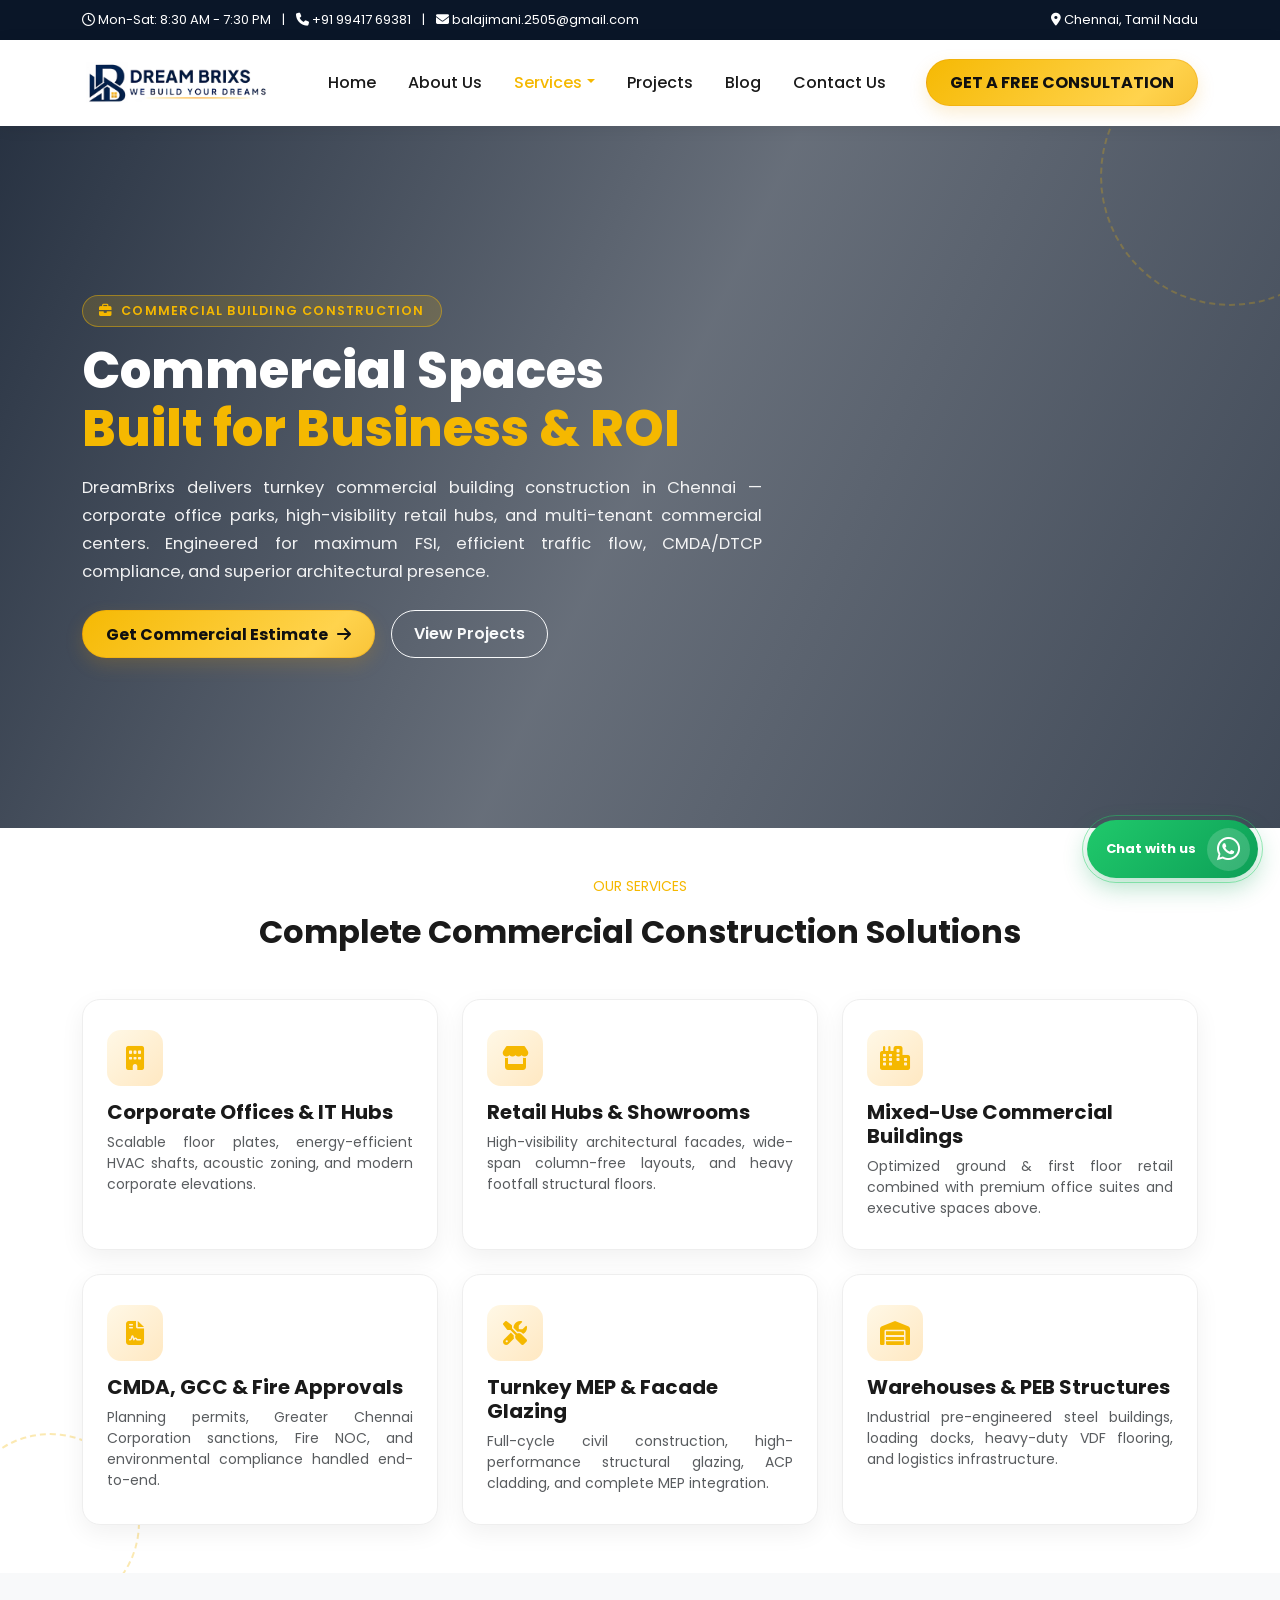
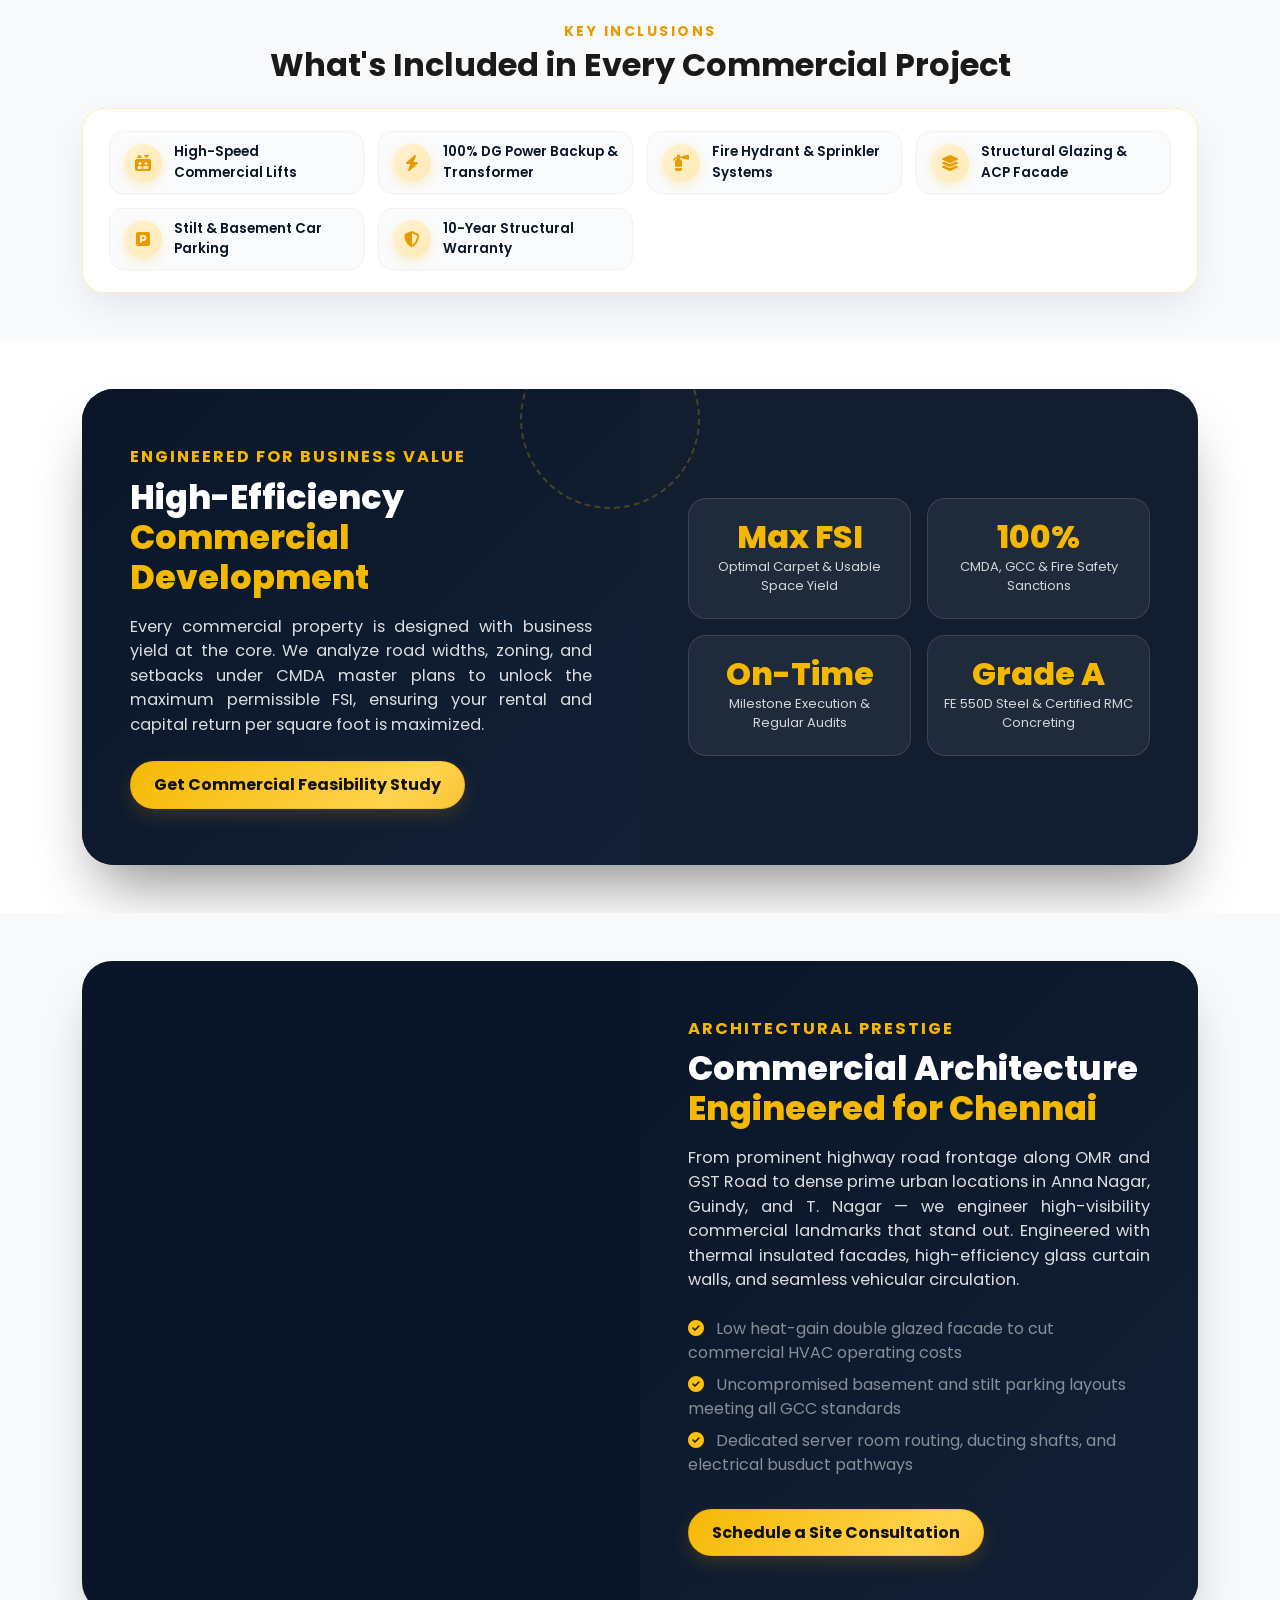
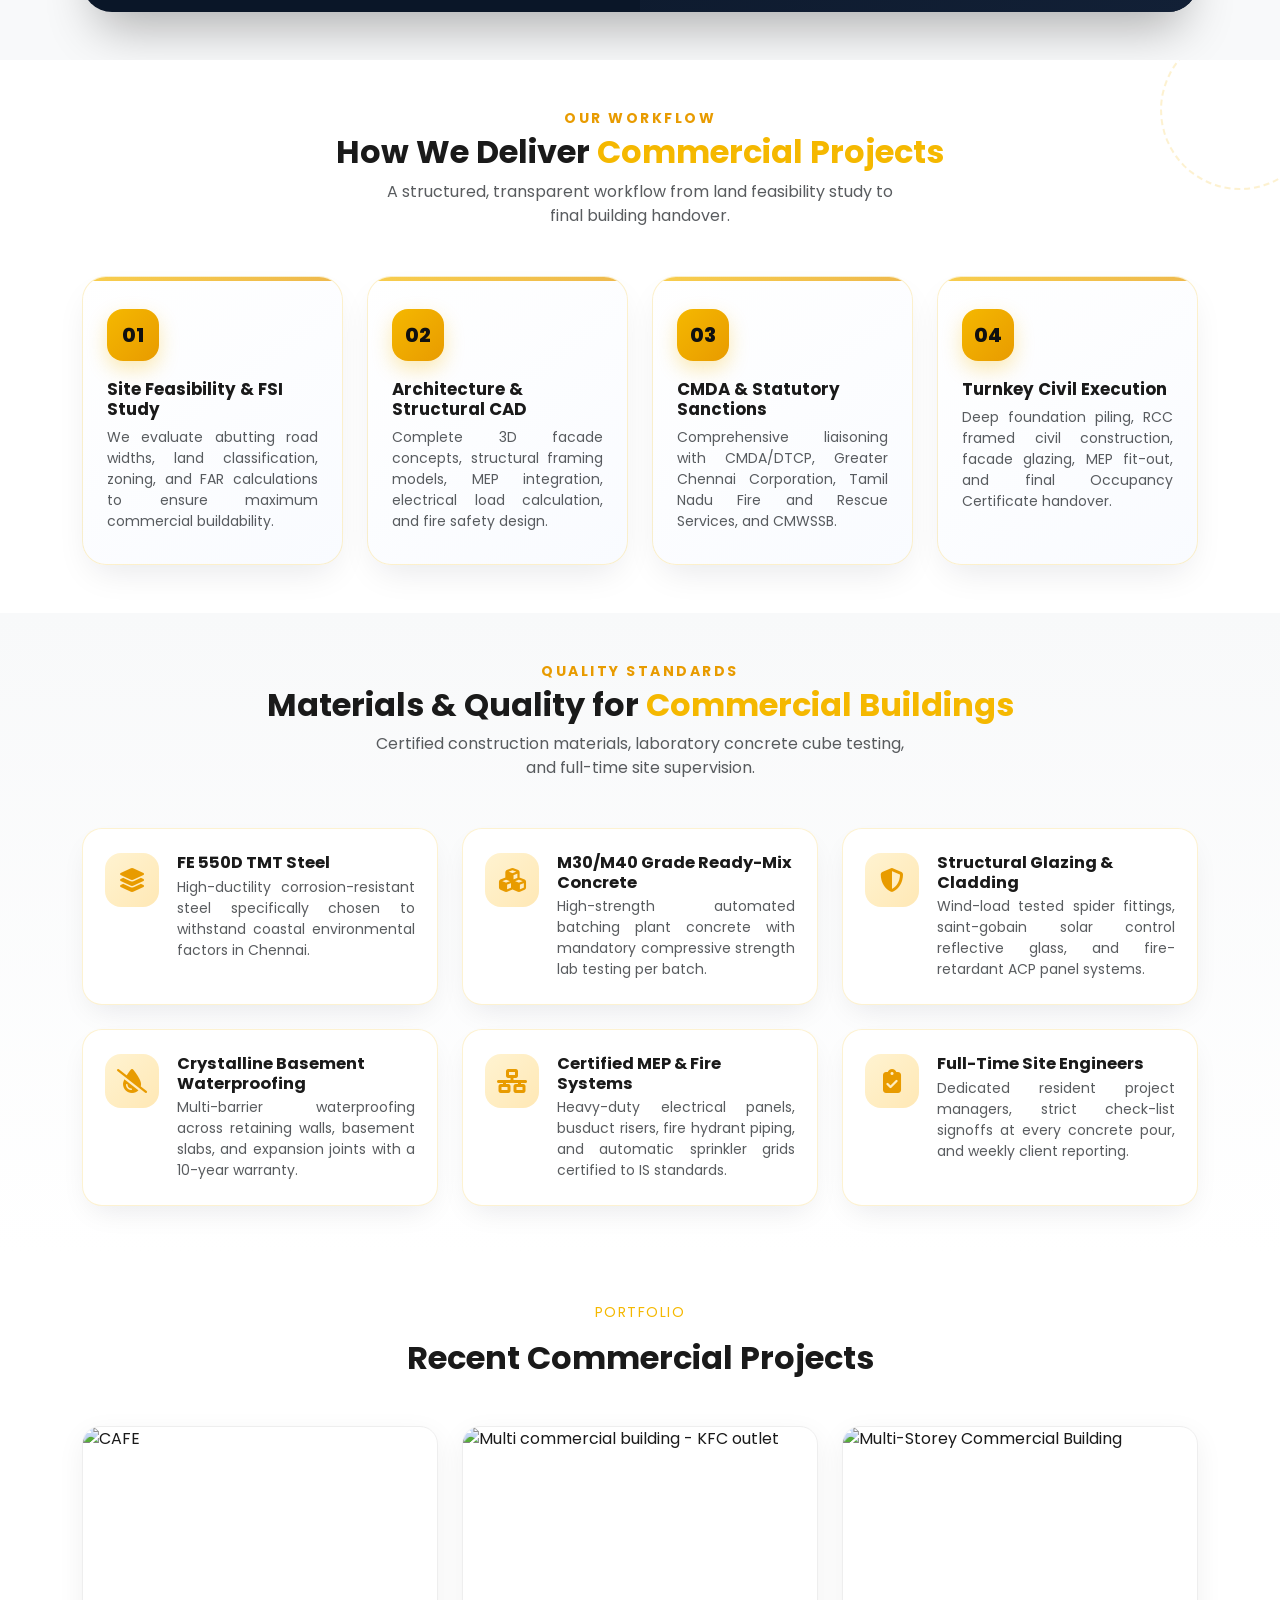
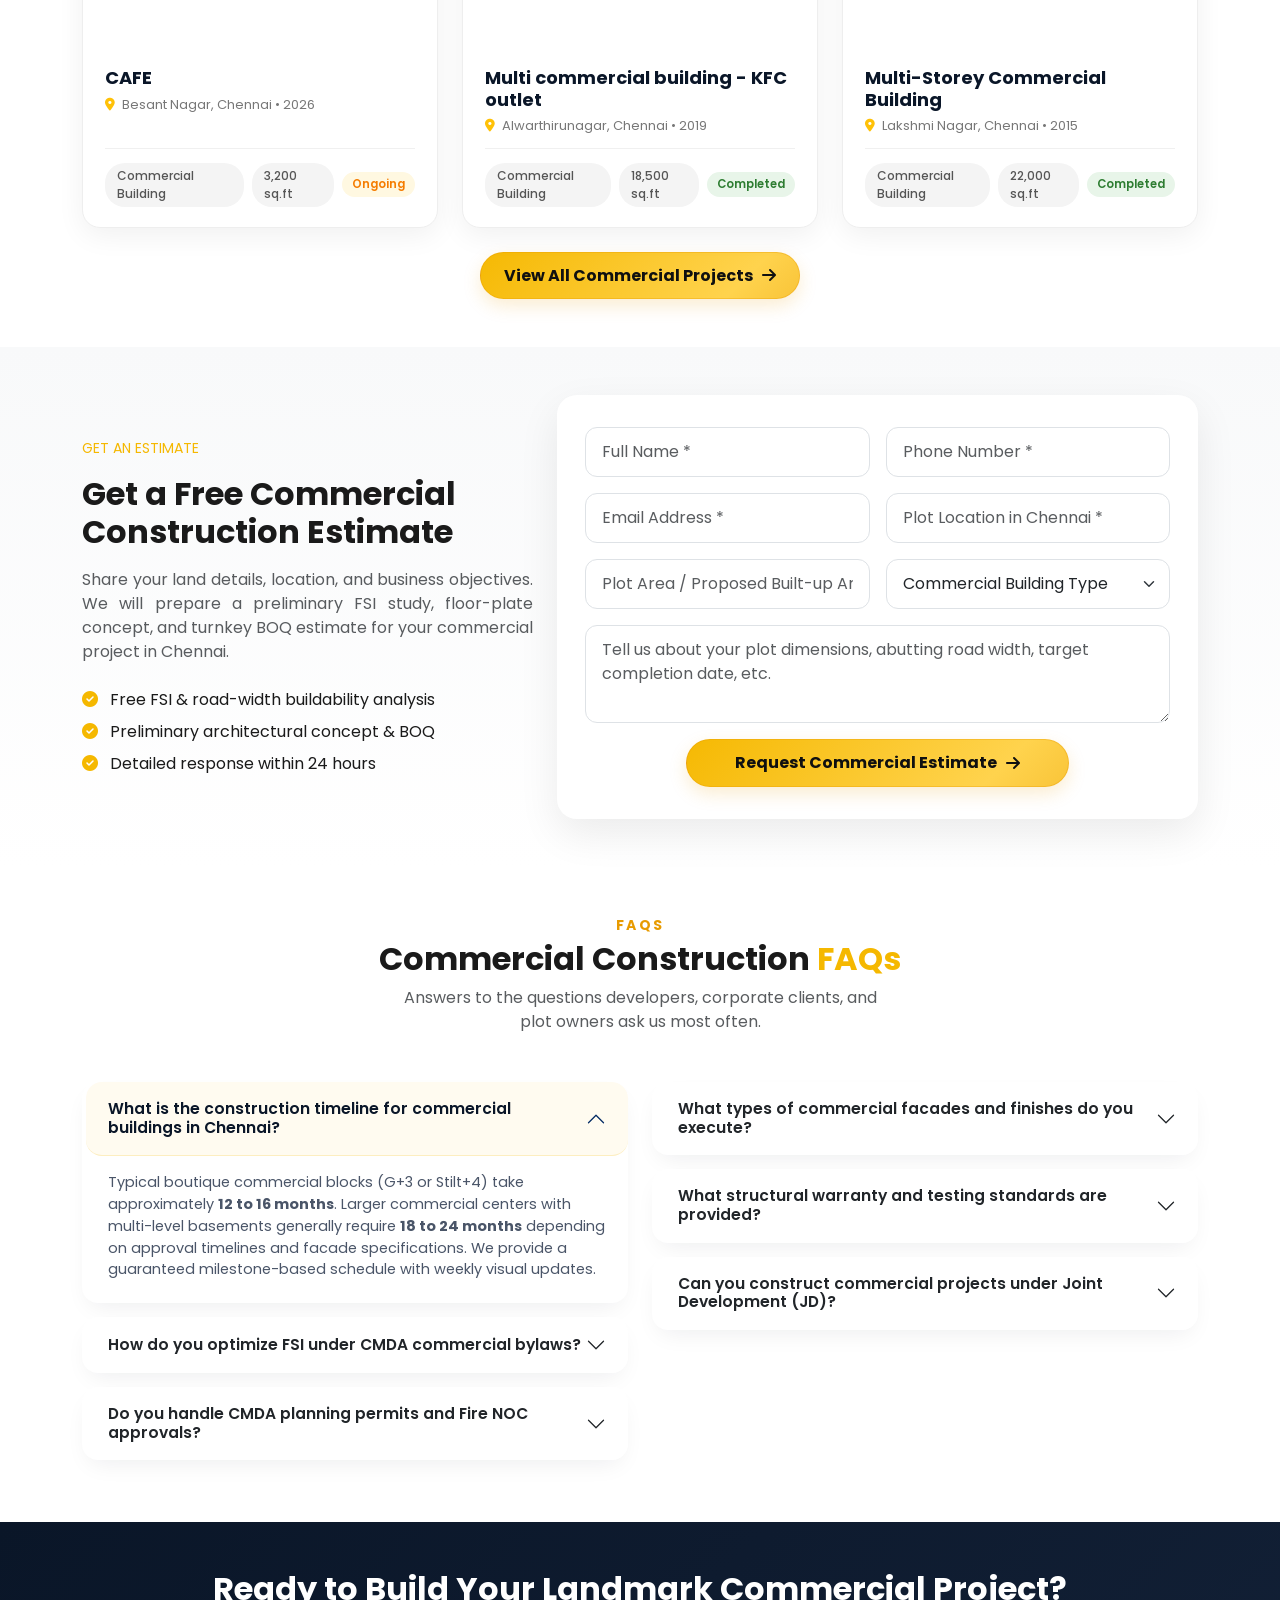
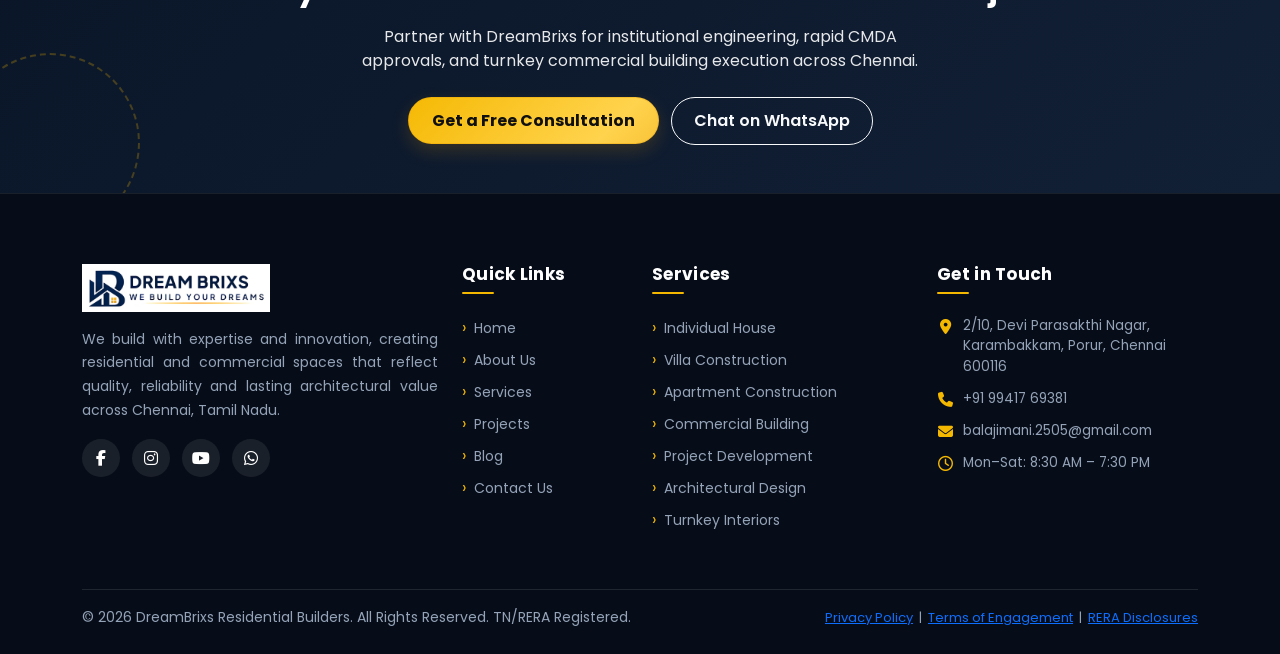
==== commit b5685e84: "Update view projects section across service pages with client's latest projects" ====
--- a/commercial-building-construction.html
+++ b/commercial-building-construction.html
@@ -187,6 +187,9 @@
             font-size: 12px; margin-top: auto; padding-top: 14px; border-top: 1px solid #f0f0f0;
         }
         .project-meta span { background: #f4f4f4; padding: 4px 12px; border-radius: 20px; color: #555; font-weight: 500; }
+        .project-meta .status-badge { font-size: 11.5px; font-weight: 600; padding: 4px 10px; border-radius: 20px; }
+        .project-meta .status-completed { background: #e8f5e9; color: #2e7d32; }
+        .project-meta .status-ongoing { background: #fff8e1; color: #f57c00; }
 
         /* Modal Image Gallery - Responsive Grid (No Carousel / No Scrollbars) */
         .modal-gallery-grid {
@@ -944,6 +947,8 @@
                 <h2 class="fw-bold">Recent Commercial Projects</h2>
             </div>
             <div class="row g-4" id="projectsContainer"></div>
+            <div class="text-center mt-4"><a href="projects.php?category=commercial-building" class="btn btn-consult">View All Commercial Projects <i
+                        class="fas fa-arrow-right"></i></a></div>
         </div>
     </section>
 
@@ -1152,45 +1157,45 @@
         window.addEventListener('scroll', () => scrollTopBtn.classList.toggle('show', window.pageYOffset > 300), { passive: true });
         scrollTopBtn.addEventListener('click', () => window.scrollTo({ top: 0, behavior: 'smooth' }));
 
-        // Exclusively Commercial Construction Projects (Residential strictly filtered out)
+        // Exclusively Commercial Construction Projects from DreamBrixs Portfolio
         const projects = [
             {
-                title: "Nexus Prime Corporate Hub",
-                location: "Guindy, Chennai",
-                year: "2025",
-                builtUp: "38,000 sq.ft",
-                type: "Grade-A Corporate Office Park",
-                category: "Commercial Construction",
-                description: "A premier multi-tenant commercial IT office block featuring double basement car parking, high-performance DGU structural glass facade, and complete central MEP infrastructure.",
+                title: "CAFE",
+                location: "Besant Nagar, Chennai",
+                year: "2026",
+                builtUp: "3,200 sq.ft",
+                type: "Commercial Cafe & Retail",
+                category: "Commercial Building",
+                status: "Ongoing",
+                description: "Contemporary architectural design and turnkey commercial construction for a high-traffic café in Besant Nagar, featuring open-air rooftop spaces, modern aesthetic detailing, and customized interior flow.",
                 images: [
-                    "https://images.unsplash.com/photo-1486406146926-c627a92ad1ab?w=800",
-                    "https://images.unsplash.com/photo-1497366216548-37526070297c?w=800"
+                    "https://dreambrixs.com/crm/uploads/projects/proj_6af164b9cbefe.jpeg"
                 ]
             },
             {
-                title: "Zenith Retail & Business Plaza",
-                location: "Anna Nagar, Chennai",
-                year: "2024",
-                builtUp: "24,500 sq.ft",
-                type: "High-Visibility Commercial Showroom & Offices",
-                category: "Commercial Construction",
-                description: "Prominent commercial high-street building with expansive column-free showroom spaces on lower levels and executive corporate offices on upper floors.",
+                title: "Multi commercial building - KFC outlet",
+                location: "Alwarthirunagar, Chennai",
+                year: "2019",
+                builtUp: "18,500 sq.ft",
+                type: "Commercial Retail Complex",
+                category: "Commercial Building",
+                status: "Completed",
+                description: "Multi-storey commercial development housing renowned retail brands and food outlets including KFC, engineered with robust RCC structural framework, high visibility street facade, and heavy-duty utility infrastructure.",
                 images: [
-                    "https://images.unsplash.com/photo-1577495508048-b635879837f1?w=800",
-                    "https://images.unsplash.com/photo-1545324418-cc1a3fa10c00?w=800"
+                    "https://dreambrixs.com/crm/uploads/projects/proj_6af6c1cfa885f.jpeg"
                 ]
             },
             {
-                title: "Horizon Commercial Tower",
-                location: "OMR, Chennai",
-                year: "2024",
-                builtUp: "46,000 sq.ft",
-                type: "Mixed-Use Tech & Commercial Complex",
-                category: "Commercial Construction",
-                description: "State-of-the-art commercial center with automated lift banks, full DG backup, EV charging stations, and flexible floor plate designs along the IT corridor.",
+                title: "Multi-Storey Commercial Building",
+                location: "Lakshmi Nagar, Chennai",
+                year: "2015",
+                builtUp: "22,000 sq.ft",
+                type: "Commercial Showroom & Retail Tower",
+                category: "Commercial Building",
+                status: "Completed",
+                description: "High-visibility commercial retail tower featuring expansive glass curtain walls and modern showroom spaces accommodating premium brand showrooms including Häfele Design Studio and Sony Center.",
                 images: [
-                    "https://images.unsplash.com/photo-1497366216548-37526070297c?w=800",
-                    "https://images.unsplash.com/photo-1486406146926-c627a92ad1ab?w=800"
+                    "https://dreambrixs.com/crm/uploads/projects/proj_6af4acec8e12f.jpeg"
                 ]
             }
         ];
@@ -1211,6 +1216,7 @@
                             <div class="project-meta">
                                 <span>${p.category}</span>
                                 <span>${p.builtUp}</span>
+                                <span class="status-badge ${p.status && p.status.toLowerCase() === 'ongoing' ? 'status-ongoing' : 'status-completed'}">${p.status}</span>
                             </div>
                         </div>
                     </div>
@@ -1235,6 +1241,7 @@
                     <div class="col-sm-6"><strong><i class="far fa-calendar-alt text-warning me-1"></i> Year:</strong> ${p.year}</div>
                     <div class="col-sm-6"><strong><i class="fas fa-vector-square text-warning me-1"></i> Built-up:</strong> ${p.builtUp}</div>
                     <div class="col-sm-6"><strong><i class="fas fa-tag text-warning me-1"></i> Category:</strong> ${p.category}</div>
+                    <div class="col-sm-6"><strong><i class="fas fa-info-circle text-warning me-1"></i> Status:</strong> <span class="badge ${p.status && p.status.toLowerCase() === 'ongoing' ? 'bg-warning text-dark' : 'bg-success'}">${p.status}</span></div>
                 </div>
                 <h6 class="fw-bold mb-2 text-dark">Project Overview</h6>
                 <p class="text-muted small mb-0" style="line-height:1.75; text-align:justify;">${p.description}</p>
